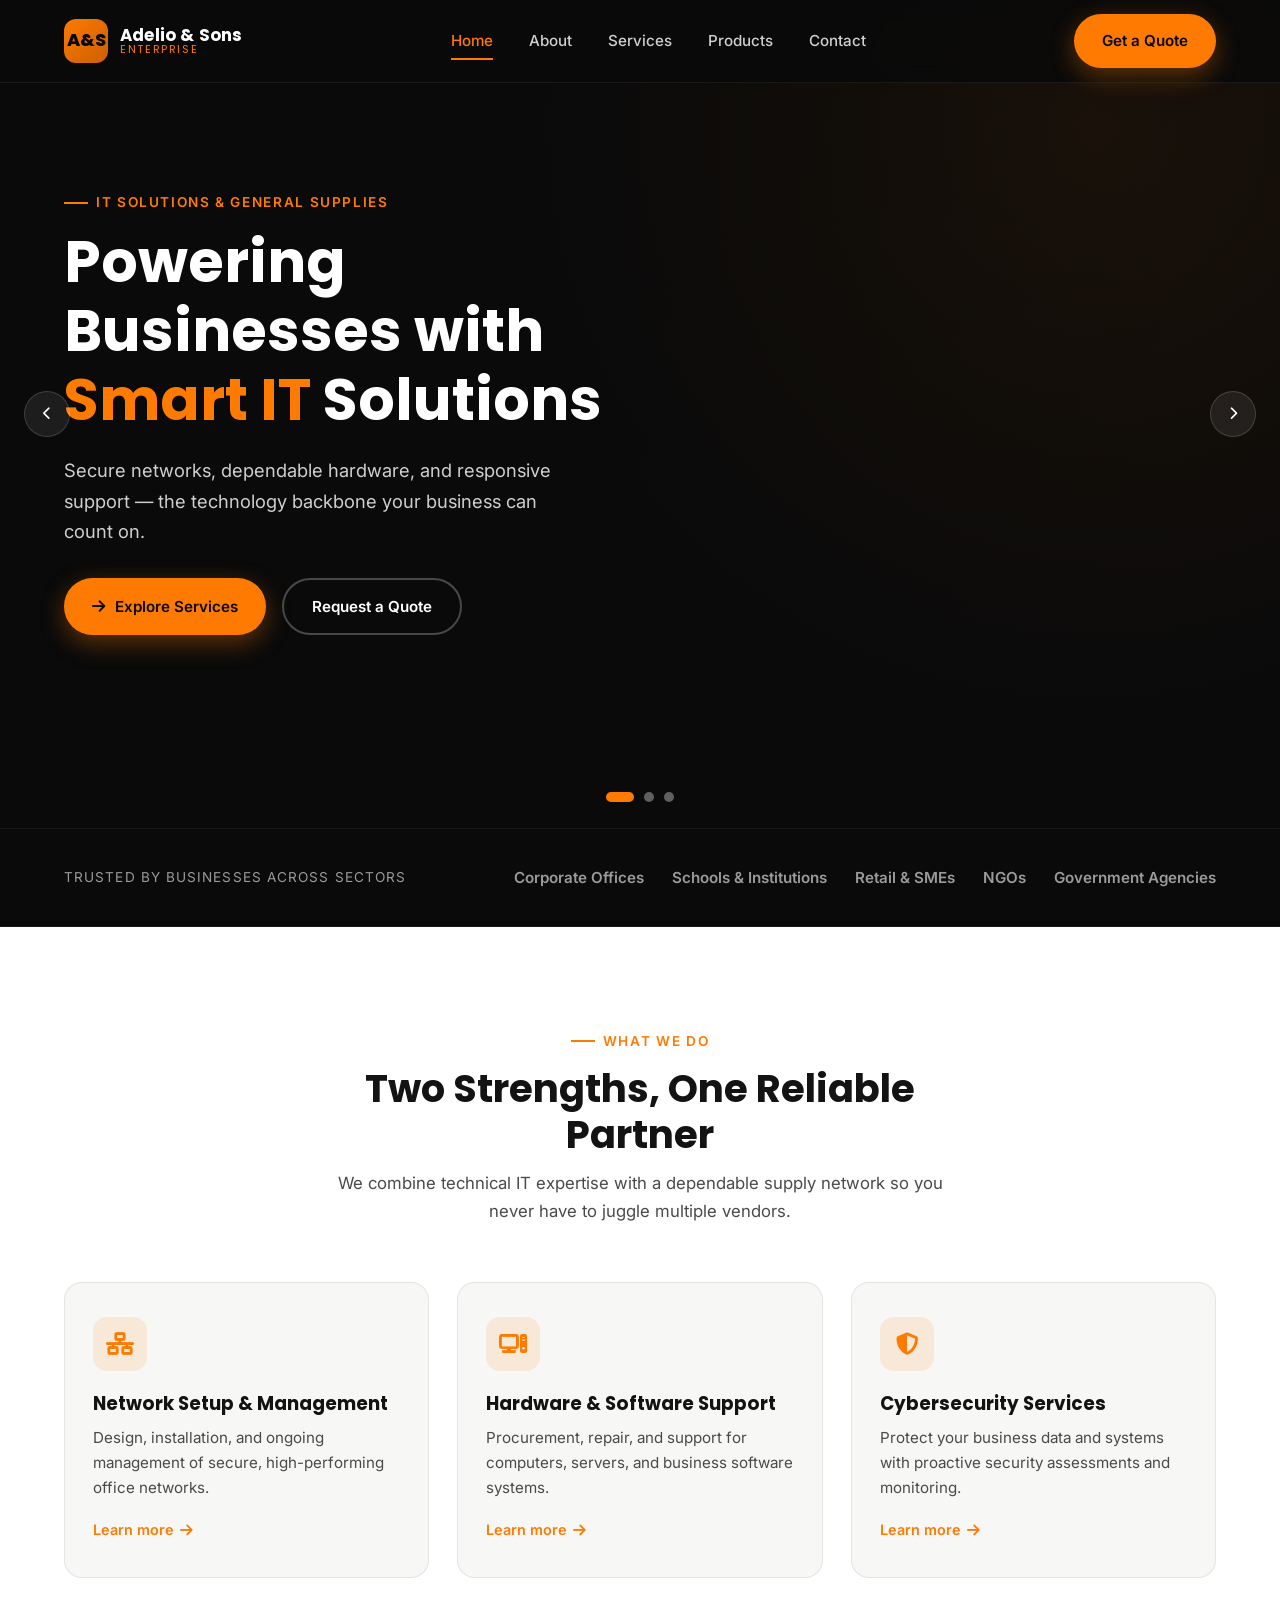
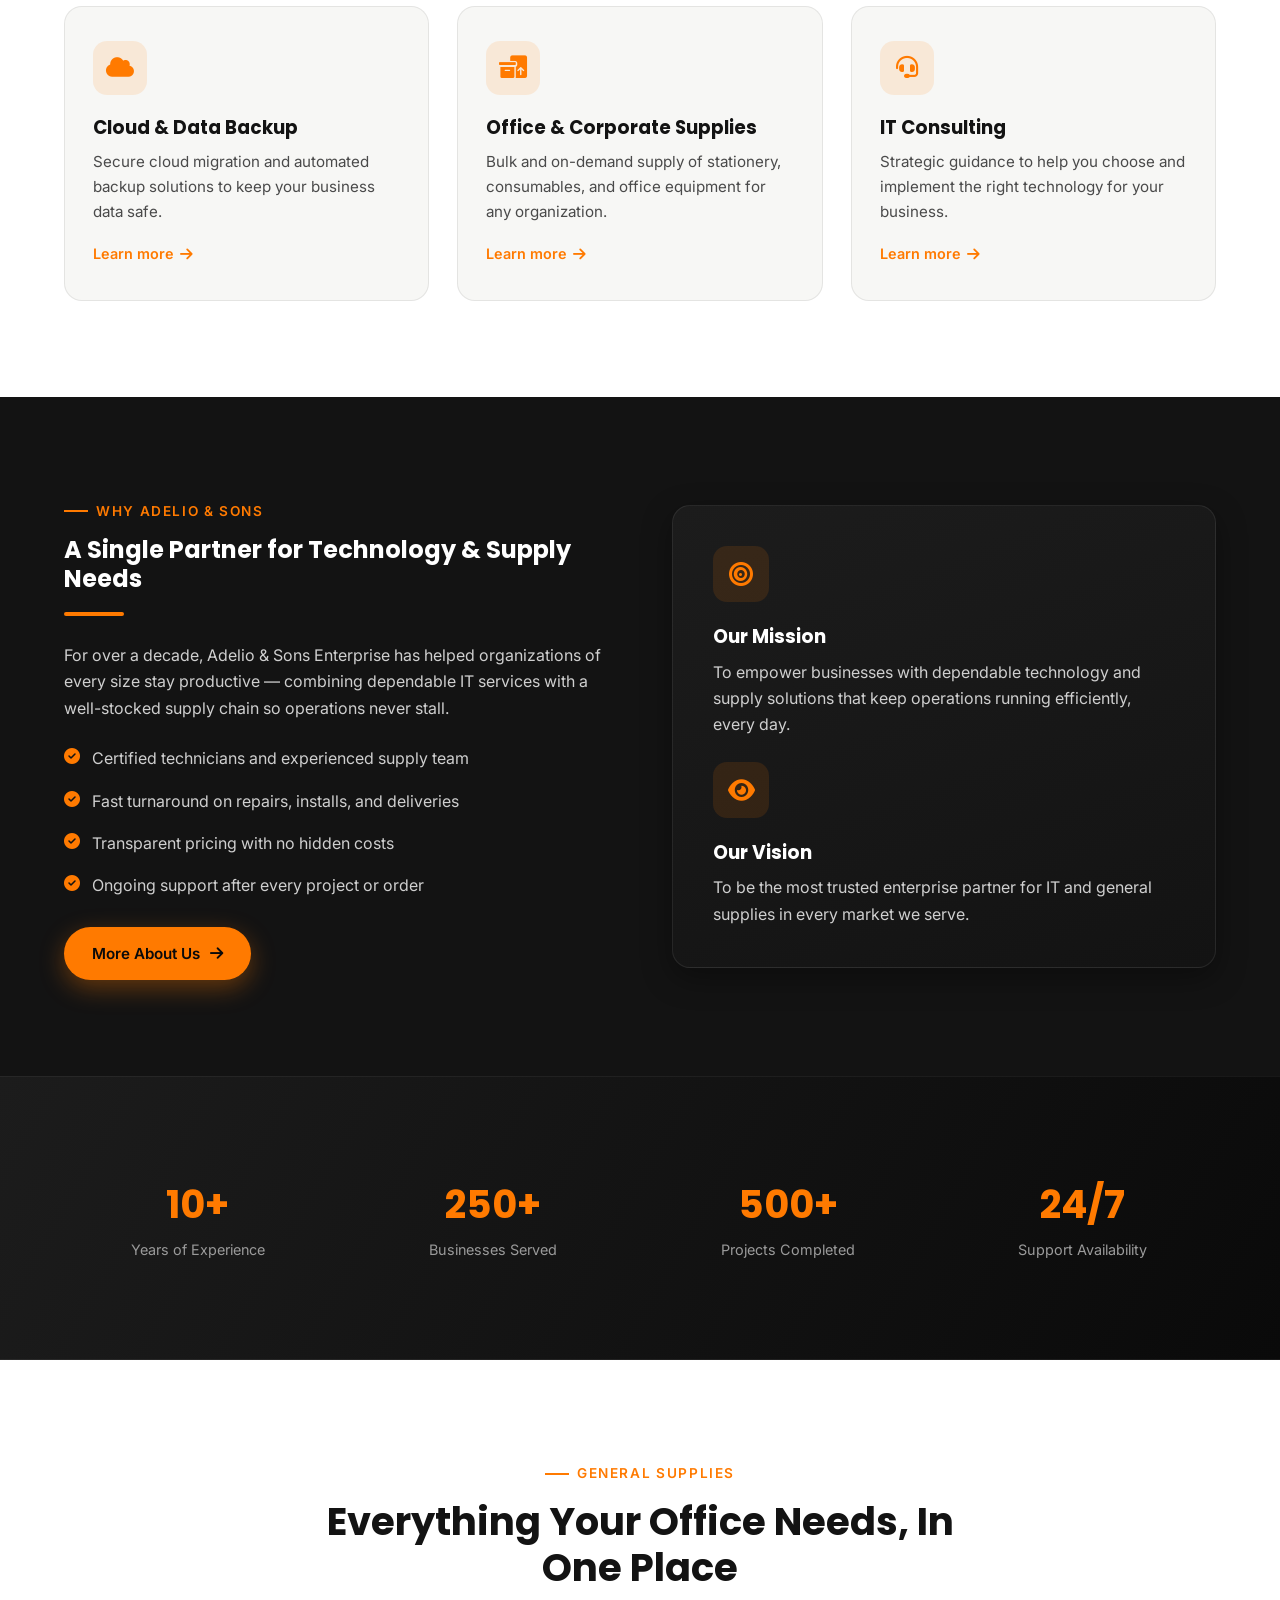
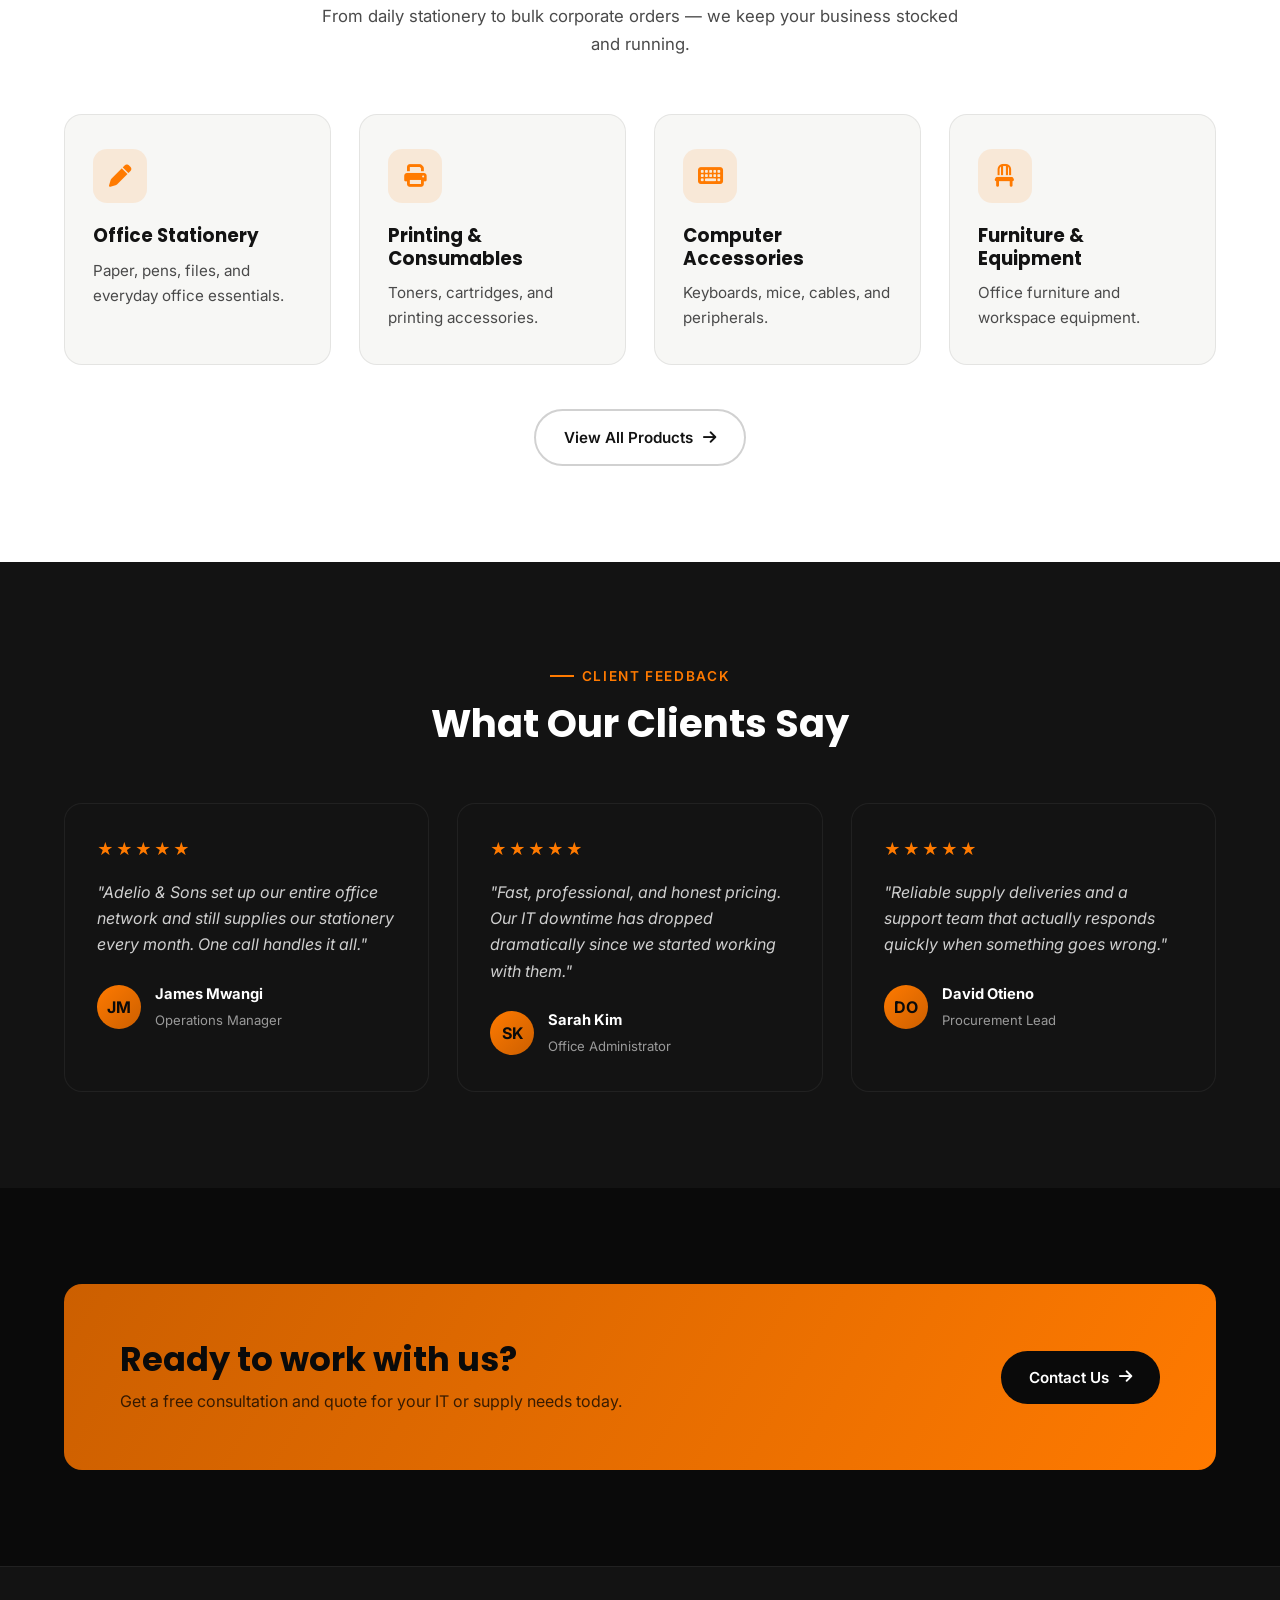
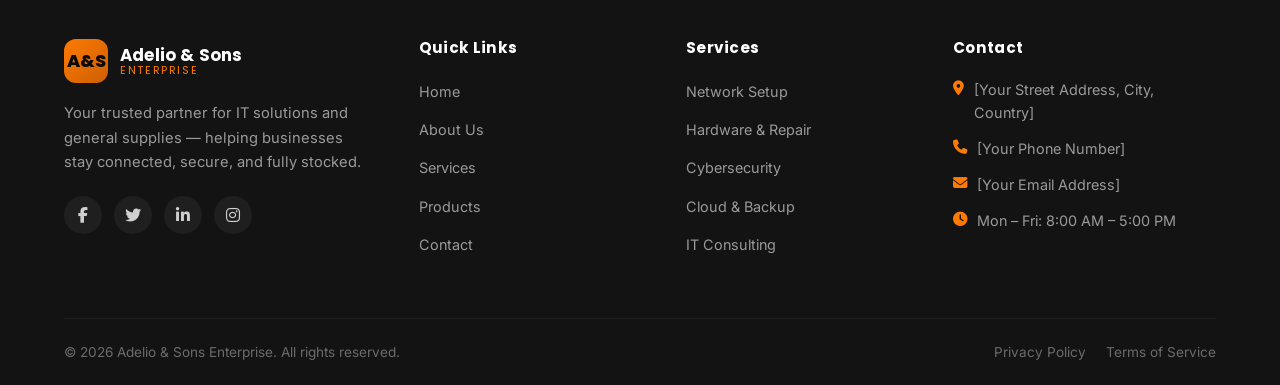
==== index.html @ 8f292f87 "Add Adelio & Sons Enterprise marketing site Static HTML/CSS/JS site with an orange/black theme cover" ====
<!DOCTYPE html>
<html lang="en">
<head>
  <meta charset="UTF-8">
  <meta name="viewport" content="width=device-width, initial-scale=1.0">
  <title>Adelio & Sons Enterprise | IT Solutions & General Supplies</title>
  <meta name="description" content="Adelio & Sons Enterprise delivers reliable IT solutions and general supplies for businesses — networking, hardware, software support, and office/corporate supply.">

  <link rel="preconnect" href="https://fonts.googleapis.com">
  <link href="https://fonts.googleapis.com/css2?family=Inter:wght@400;500;600;700&family=Poppins:wght@600;700;800&display=swap" rel="stylesheet">
  <link rel="stylesheet" href="https://cdnjs.cloudflare.com/ajax/libs/font-awesome/6.5.1/css/all.min.css">
  <link rel="stylesheet" href="css/style.css">
</head>
<body>

  <!-- ===== Header ===== -->
  <header class="site-header">
    <div class="container">
      <a href="index.html" class="logo">
        <div class="logo-mark">A&S</div>
        <div class="logo-text">
          <span class="name">Adelio & Sons</span>
          <span class="sub">Enterprise</span>
        </div>
      </a>

      <nav class="nav-links">
        <a href="index.html">Home</a>
        <a href="about.html">About</a>
        <a href="services.html">Services</a>
        <a href="products.html">Products</a>
        <a href="contact.html">Contact</a>
      </nav>

      <div class="header-actions">
        <a href="contact.html" class="btn btn-primary">Get a Quote</a>
        <button class="nav-toggle" aria-label="Toggle navigation">
          <span></span><span></span><span></span>
        </button>
      </div>
    </div>
  </header>

  <!-- ===== Hero image slider ===== -->
  <section class="hero-slider size-lg" data-interval="6500">

    <div class="slide active" style="background-image:url('https://images.unsplash.com/photo-1558494949-ef010cbdcc31?q=80&w=1920&auto=format&fit=crop')">
      <div class="slide-overlay"></div>
      <div class="slide-content">
        <div class="container">
          <div class="slide-inner">
            <div class="eyebrow">IT Solutions &amp; General Supplies</div>
            <h1>Powering Businesses with <span>Smart IT</span> Solutions</h1>
            <p class="lead">Secure networks, dependable hardware, and responsive support — the technology backbone your business can count on.</p>
            <div class="hero-actions">
              <a href="services.html" class="btn btn-primary"><i class="fa-solid fa-arrow-right"></i> Explore Services</a>
              <a href="contact.html" class="btn btn-outline">Request a Quote</a>
            </div>
          </div>
        </div>
      </div>
    </div>

    <div class="slide" style="background-image:url('https://images.unsplash.com/photo-1553413077-190dd305871c?q=80&w=1920&auto=format&fit=crop')">
      <div class="slide-overlay"></div>
      <div class="slide-content">
        <div class="container">
          <div class="slide-inner">
            <div class="eyebrow">IT Solutions &amp; General Supplies</div>
            <h1>Reliable <span>General Supplies</span>, Delivered On Time</h1>
            <p class="lead">From daily office stationery to bulk corporate orders — we keep your business fully stocked, every time.</p>
            <div class="hero-actions">
              <a href="products.html" class="btn btn-primary"><i class="fa-solid fa-arrow-right"></i> View Products</a>
              <a href="contact.html" class="btn btn-outline">Request a Quote</a>
            </div>
          </div>
        </div>
      </div>
    </div>

    <div class="slide" style="background-image:url('https://images.unsplash.com/photo-1504384308090-c894fdcc538d?q=80&w=1920&auto=format&fit=crop')">
      <div class="slide-overlay"></div>
      <div class="slide-content">
        <div class="container">
          <div class="slide-inner">
            <div class="eyebrow">IT Solutions &amp; General Supplies</div>
            <h1>One <span>Trusted Partner</span> for Every Business Need</h1>
            <p class="lead">250+ businesses rely on Adelio & Sons Enterprise for technology and supplies that keep operations running smoothly.</p>
            <div class="hero-actions">
              <a href="about.html" class="btn btn-primary"><i class="fa-solid fa-arrow-right"></i> About Us</a>
              <a href="contact.html" class="btn btn-outline">Get in Touch</a>
            </div>
          </div>
        </div>
      </div>
    </div>

    <button class="slider-arrow prev" aria-label="Previous slide"><i class="fa-solid fa-chevron-left"></i></button>
    <button class="slider-arrow next" aria-label="Next slide"><i class="fa-solid fa-chevron-right"></i></button>
    <div class="slider-controls"><div class="slider-dots"></div></div>
  </section>

  <!-- ===== Trust strip ===== -->
  <section class="trust-strip">
    <div class="container">
      <p>Trusted by businesses across sectors</p>
      <div class="trust-tags">
        <span>Corporate Offices</span>
        <span>Schools & Institutions</span>
        <span>Retail & SMEs</span>
        <span>NGOs</span>
        <span>Government Agencies</span>
      </div>
    </div>
  </section>

  <!-- ===== Services overview ===== -->
  <section class="section-white">
    <div class="container">
      <div class="section-head center reveal">
        <div class="eyebrow" style="justify-content:center">What We Do</div>
        <h2>Two Strengths, One Reliable Partner</h2>
        <p>We combine technical IT expertise with a dependable supply network so you never have to juggle multiple vendors.</p>
      </div>

      <div class="grid grid-3">
        <div class="card reveal">
          <div class="icon-box"><i class="fa-solid fa-network-wired"></i></div>
          <h3>Network Setup &amp; Management</h3>
          <p>Design, installation, and ongoing management of secure, high-performing office networks.</p>
          <a href="services.html" class="card-link">Learn more <i class="fa-solid fa-arrow-right"></i></a>
        </div>
        <div class="card reveal">
          <div class="icon-box"><i class="fa-solid fa-computer"></i></div>
          <h3>Hardware &amp; Software Support</h3>
          <p>Procurement, repair, and support for computers, servers, and business software systems.</p>
          <a href="services.html" class="card-link">Learn more <i class="fa-solid fa-arrow-right"></i></a>
        </div>
        <div class="card reveal">
          <div class="icon-box"><i class="fa-solid fa-shield-halved"></i></div>
          <h3>Cybersecurity Services</h3>
          <p>Protect your business data and systems with proactive security assessments and monitoring.</p>
          <a href="services.html" class="card-link">Learn more <i class="fa-solid fa-arrow-right"></i></a>
        </div>
        <div class="card reveal">
          <div class="icon-box"><i class="fa-solid fa-cloud"></i></div>
          <h3>Cloud &amp; Data Backup</h3>
          <p>Secure cloud migration and automated backup solutions to keep your business data safe.</p>
          <a href="services.html" class="card-link">Learn more <i class="fa-solid fa-arrow-right"></i></a>
        </div>
        <div class="card reveal">
          <div class="icon-box"><i class="fa-solid fa-boxes-packing"></i></div>
          <h3>Office &amp; Corporate Supplies</h3>
          <p>Bulk and on-demand supply of stationery, consumables, and office equipment for any organization.</p>
          <a href="products.html" class="card-link">Learn more <i class="fa-solid fa-arrow-right"></i></a>
        </div>
        <div class="card reveal">
          <div class="icon-box"><i class="fa-solid fa-headset"></i></div>
          <h3>IT Consulting</h3>
          <p>Strategic guidance to help you choose and implement the right technology for your business.</p>
          <a href="services.html" class="card-link">Learn more <i class="fa-solid fa-arrow-right"></i></a>
        </div>
      </div>
    </div>
  </section>

  <!-- ===== About preview ===== -->
  <section class="section-alt">
    <div class="container">
      <div class="split">
        <div class="reveal">
          <div class="eyebrow">Why Adelio &amp; Sons</div>
          <h2>A Single Partner for Technology &amp; Supply Needs</h2>
          <div class="divider-orange"></div>
          <p style="color:var(--gray-100); margin-bottom:24px;">For over a decade, Adelio & Sons Enterprise has helped organizations of every size stay productive — combining dependable IT services with a well-stocked supply chain so operations never stall.</p>
          <ul class="check-list">
            <li><i class="fa-solid fa-circle-check"></i> Certified technicians and experienced supply team</li>
            <li><i class="fa-solid fa-circle-check"></i> Fast turnaround on repairs, installs, and deliveries</li>
            <li><i class="fa-solid fa-circle-check"></i> Transparent pricing with no hidden costs</li>
            <li><i class="fa-solid fa-circle-check"></i> Ongoing support after every project or order</li>
          </ul>
          <a href="about.html" class="btn btn-primary" style="margin-top:12px;">More About Us <i class="fa-solid fa-arrow-right"></i></a>
        </div>

        <div class="panel reveal">
          <div class="visual-icon"><i class="fa-solid fa-bullseye"></i></div>
          <h3 style="margin-bottom:10px;">Our Mission</h3>
          <p style="color:var(--gray-100); margin-bottom:24px;">To empower businesses with dependable technology and supply solutions that keep operations running efficiently, every day.</p>
          <div class="visual-icon"><i class="fa-solid fa-eye"></i></div>
          <h3 style="margin-bottom:10px;">Our Vision</h3>
          <p style="color:var(--gray-100);">To be the most trusted enterprise partner for IT and general supplies in every market we serve.</p>
        </div>
      </div>
    </div>
  </section>

  <!-- ===== Stats band ===== -->
  <section class="stats-band">
    <div class="container">
      <div class="grid grid-4">
        <div class="reveal"><strong>10+</strong><span>Years of Experience</span></div>
        <div class="reveal"><strong>250+</strong><span>Businesses Served</span></div>
        <div class="reveal"><strong>500+</strong><span>Projects Completed</span></div>
        <div class="reveal"><strong>24/7</strong><span>Support Availability</span></div>
      </div>
    </div>
  </section>

  <!-- ===== Products preview ===== -->
  <section class="section-white">
    <div class="container">
      <div class="section-head center reveal">
        <div class="eyebrow" style="justify-content:center">General Supplies</div>
        <h2>Everything Your Office Needs, In One Place</h2>
        <p>From daily stationery to bulk corporate orders — we keep your business stocked and running.</p>
      </div>

      <div class="grid grid-4">
        <div class="card reveal">
          <div class="icon-box"><i class="fa-solid fa-pen"></i></div>
          <h3>Office Stationery</h3>
          <p>Paper, pens, files, and everyday office essentials.</p>
        </div>
        <div class="card reveal">
          <div class="icon-box"><i class="fa-solid fa-print"></i></div>
          <h3>Printing &amp; Consumables</h3>
          <p>Toners, cartridges, and printing accessories.</p>
        </div>
        <div class="card reveal">
          <div class="icon-box"><i class="fa-solid fa-keyboard"></i></div>
          <h3>Computer Accessories</h3>
          <p>Keyboards, mice, cables, and peripherals.</p>
        </div>
        <div class="card reveal">
          <div class="icon-box"><i class="fa-solid fa-chair"></i></div>
          <h3>Furniture &amp; Equipment</h3>
          <p>Office furniture and workspace equipment.</p>
        </div>
      </div>

      <div style="text-align:center; margin-top:44px;">
        <a href="products.html" class="btn btn-outline">View All Products <i class="fa-solid fa-arrow-right"></i></a>
      </div>
    </div>
  </section>

  <!-- ===== Testimonials ===== -->
  <section class="section-alt">
    <div class="container">
      <div class="section-head center reveal">
        <div class="eyebrow" style="justify-content:center">Client Feedback</div>
        <h2>What Our Clients Say</h2>
      </div>

      <div class="grid grid-3">
        <div class="testimonial-card reveal">
          <div class="stars">★★★★★</div>
          <p class="quote">"Adelio & Sons set up our entire office network and still supplies our stationery every month. One call handles it all."</p>
          <div class="testimonial-author">
            <div class="avatar">JM</div>
            <div><strong>James Mwangi</strong><span>Operations Manager</span></div>
          </div>
        </div>
        <div class="testimonial-card reveal">
          <div class="stars">★★★★★</div>
          <p class="quote">"Fast, professional, and honest pricing. Our IT downtime has dropped dramatically since we started working with them."</p>
          <div class="testimonial-author">
            <div class="avatar">SK</div>
            <div><strong>Sarah Kim</strong><span>Office Administrator</span></div>
          </div>
        </div>
        <div class="testimonial-card reveal">
          <div class="stars">★★★★★</div>
          <p class="quote">"Reliable supply deliveries and a support team that actually responds quickly when something goes wrong."</p>
          <div class="testimonial-author">
            <div class="avatar">DO</div>
            <div><strong>David Otieno</strong><span>Procurement Lead</span></div>
          </div>
        </div>
      </div>
    </div>
  </section>

  <!-- ===== CTA ===== -->
  <section>
    <div class="container">
      <div class="cta-band reveal">
        <div>
          <h2>Ready to work with us?</h2>
          <p>Get a free consultation and quote for your IT or supply needs today.</p>
        </div>
        <a href="contact.html" class="btn btn-primary">Contact Us <i class="fa-solid fa-arrow-right"></i></a>
      </div>
    </div>
  </section>

  <!-- ===== Footer ===== -->
  <footer class="site-footer">
    <div class="container">
      <div class="footer-grid">
        <div class="footer-about">
          <a href="index.html" class="logo">
            <div class="logo-mark">A&S</div>
            <div class="logo-text">
              <span class="name">Adelio & Sons</span>
              <span class="sub">Enterprise</span>
            </div>
          </a>
          <p>Your trusted partner for IT solutions and general supplies — helping businesses stay connected, secure, and fully stocked.</p>
          <div class="social-row">
            <a href="#"><i class="fa-brands fa-facebook-f"></i></a>
            <a href="#"><i class="fa-brands fa-twitter"></i></a>
            <a href="#"><i class="fa-brands fa-linkedin-in"></i></a>
            <a href="#"><i class="fa-brands fa-instagram"></i></a>
          </div>
        </div>

        <div class="footer-col">
          <h4>Quick Links</h4>
          <ul>
            <li><a href="index.html">Home</a></li>
            <li><a href="about.html">About Us</a></li>
            <li><a href="services.html">Services</a></li>
            <li><a href="products.html">Products</a></li>
            <li><a href="contact.html">Contact</a></li>
          </ul>
        </div>

        <div class="footer-col">
          <h4>Services</h4>
          <ul>
            <li><a href="services.html">Network Setup</a></li>
            <li><a href="services.html">Hardware &amp; Repair</a></li>
            <li><a href="services.html">Cybersecurity</a></li>
            <li><a href="services.html">Cloud &amp; Backup</a></li>
            <li><a href="services.html">IT Consulting</a></li>
          </ul>
        </div>

        <div class="footer-col">
          <h4>Contact</h4>
          <ul class="footer-contact">
            <li><i class="fa-solid fa-location-dot"></i> [Your Street Address, City, Country]</li>
            <li><i class="fa-solid fa-phone"></i> [Your Phone Number]</li>
            <li><i class="fa-solid fa-envelope"></i> [Your Email Address]</li>
            <li><i class="fa-solid fa-clock"></i> Mon – Fri: 8:00 AM – 5:00 PM</li>
          </ul>
        </div>
      </div>

      <div class="footer-bottom">
        <span>&copy; 2026 Adelio & Sons Enterprise. All rights reserved.</span>
        <div class="footer-bottom-links">
          <a href="#">Privacy Policy</a>
          <a href="#">Terms of Service</a>
        </div>
      </div>
    </div>
  </footer>

  <button class="back-to-top" aria-label="Back to top"><i class="fa-solid fa-arrow-up"></i></button>

  <script src="js/script.js"></script>
</body>
</html>
---- css/style.css ----
/* ==========================================================================
   Adelio & Sons Enterprise — Design System
   Theme: Orange / Black
   ========================================================================== */

:root {
  --black: #0a0a0a;
  --black-soft: #131313;
  --black-elevated: #1c1c1c;
  --charcoal: #2a2a2a;
  --orange: #ff7a00;
  --orange-bright: #ff9433;
  --orange-dim: #cc5f00;
  --white: #ffffff;
  --off-white: #f4f4f2;
  --gray-100: #cfcfcf;
  --gray-300: #9a9a9a;
  --gray-500: #6b6b6b;

  --font-heading: 'Poppins', 'Segoe UI', sans-serif;
  --font-body: 'Inter', 'Segoe UI', sans-serif;

  --container: 1200px;
  --radius: 10px;
  --radius-lg: 18px;
  --transition: 0.3s ease;

  --shadow-card: 0 10px 30px rgba(0, 0, 0, 0.35);
  --shadow-orange: 0 8px 24px rgba(255, 122, 0, 0.35);
}

/* ---------- Reset ---------- */
* { margin: 0; padding: 0; box-sizing: border-box; }

html { scroll-behavior: smooth; }

body {
  font-family: var(--font-body);
  background: var(--black);
  color: var(--off-white);
  line-height: 1.65;
  overflow-x: hidden;
}

img { max-width: 100%; display: block; }

a { color: inherit; text-decoration: none; }

ul { list-style: none; }

button { font-family: inherit; cursor: pointer; border: none; background: none; }

h1, h2, h3, h4 {
  font-family: var(--font-heading);
  font-weight: 700;
  color: var(--white);
  line-height: 1.2;
}

.container {
  width: 100%;
  max-width: var(--container);
  margin: 0 auto;
  padding: 0 24px;
}

section { padding: 96px 0; }

@media (max-width: 768px) {
  section { padding: 64px 0; }
}

/* ---------- Utility ---------- */
.text-orange { color: var(--orange); }

.eyebrow {
  display: inline-flex;
  align-items: center;
  gap: 8px;
  color: var(--orange);
  font-weight: 600;
  font-size: 0.85rem;
  letter-spacing: 0.12em;
  text-transform: uppercase;
  margin-bottom: 14px;
}

.eyebrow::before {
  content: '';
  width: 24px;
  height: 2px;
  background: var(--orange);
  display: inline-block;
}

.section-head {
  max-width: 640px;
  margin-bottom: 56px;
}

.section-head.center {
  margin-left: auto;
  margin-right: auto;
  text-align: center;
}

.section-head h2 {
  font-size: clamp(1.8rem, 3vw, 2.6rem);
  margin-bottom: 12px;
}

.section-head p {
  color: var(--gray-100);
  font-size: 1.05rem;
}

.btn {
  display: inline-flex;
  align-items: center;
  gap: 10px;
  padding: 14px 28px;
  border-radius: 999px;
  font-weight: 600;
  font-size: 0.95rem;
  transition: var(--transition);
  white-space: nowrap;
}

.btn-primary {
  background: var(--orange);
  color: var(--black);
  box-shadow: var(--shadow-orange);
}

.btn-primary:hover {
  background: var(--orange-bright);
  transform: translateY(-2px);
}

.btn-outline {
  border: 2px solid rgba(255, 255, 255, 0.25);
  color: var(--white);
}

.btn-outline:hover {
  border-color: var(--orange);
  color: var(--orange);
  transform: translateY(-2px);
}

.btn-block { width: 100%; justify-content: center; }

/* ---------- Header ---------- */
.site-header {
  position: fixed;
  top: 0;
  left: 0;
  right: 0;
  z-index: 1000;
  background: rgba(10, 10, 10, 0.85);
  backdrop-filter: blur(10px);
  border-bottom: 1px solid rgba(255, 255, 255, 0.06);
  transition: var(--transition);
}

.site-header .container {
  display: flex;
  align-items: center;
  justify-content: space-between;
  height: 82px;
}

.logo {
  display: flex;
  align-items: center;
  gap: 12px;
  font-family: var(--font-heading);
}

.logo-mark {
  width: 44px;
  height: 44px;
  border-radius: 12px;
  background: linear-gradient(135deg, var(--orange), var(--orange-dim));
  display: flex;
  align-items: center;
  justify-content: center;
  font-weight: 800;
  font-size: 1.1rem;
  color: var(--black);
  flex-shrink: 0;
}

.logo-text { display: flex; flex-direction: column; line-height: 1.1; }
.logo-text .name { font-weight: 700; font-size: 1.05rem; color: var(--white); letter-spacing: 0.01em; }
.logo-text .sub { font-size: 0.68rem; color: var(--orange); letter-spacing: 0.15em; text-transform: uppercase; }

.nav-links {
  display: flex;
  align-items: center;
  gap: 36px;
}

.nav-links a {
  font-size: 0.95rem;
  font-weight: 500;
  color: var(--gray-100);
  position: relative;
  padding: 6px 0;
  transition: var(--transition);
}

.nav-links a:hover { color: var(--white); }

.nav-links a::after {
  content: '';
  position: absolute;
  left: 0;
  bottom: 0;
  width: 0;
  height: 2px;
  background: var(--orange);
  transition: var(--transition);
}

.nav-links a:hover::after,
.nav-links a.active::after { width: 100%; }

.nav-links a.active { color: var(--orange); }

.header-actions { display: flex; align-items: center; gap: 20px; }

.nav-toggle {
  display: none;
  flex-direction: column;
  gap: 5px;
  width: 30px;
  z-index: 1100;
}

.nav-toggle span {
  height: 2px;
  background: var(--white);
  border-radius: 2px;
  transition: var(--transition);
}

.nav-toggle.open span:nth-child(1) { transform: translateY(7px) rotate(45deg); }
.nav-toggle.open span:nth-child(2) { opacity: 0; }
.nav-toggle.open span:nth-child(3) { transform: translateY(-7px) rotate(-45deg); }

@media (max-width: 900px) {
  .nav-links {
    position: fixed;
    top: 82px;
    left: 0;
    right: 0;
    background: var(--black-soft);
    flex-direction: column;
    gap: 0;
    padding: 12px 24px 28px;
    transform: translateY(-8px);
    opacity: 0;
    pointer-events: none;
    transition: var(--transition);
    border-bottom: 1px solid rgba(255,255,255,0.06);
  }

  .nav-links.open {
    transform: translateY(0);
    opacity: 1;
    pointer-events: auto;
  }

  .nav-links a { width: 100%; padding: 14px 0; border-bottom: 1px solid rgba(255,255,255,0.06); }
  .header-actions .btn-primary { display: none; }
  .nav-toggle { display: flex; }
}

/* ---------- Hero image slider ---------- */
.hero-slider {
  position: relative;
  overflow: hidden;
  background: var(--black);
}

.hero-slider.size-lg { height: 92vh; min-height: 680px; }
.hero-slider.size-md { height: 60vh; min-height: 440px; }

.slide {
  position: absolute;
  inset: 0;
  background-size: cover;
  background-position: center;
  opacity: 0;
  z-index: 1;
  pointer-events: none;
  transition: opacity 1.2s ease;
}

.slide.active { opacity: 1; z-index: 2; pointer-events: auto; }

.slide-overlay {
  position: absolute;
  inset: 0;
  z-index: 1;
  background:
    linear-gradient(115deg, rgba(10,10,10,0.92) 0%, rgba(10,10,10,0.72) 45%, rgba(10,10,10,0.5) 100%),
    radial-gradient(circle at 85% 15%, rgba(255,122,0,0.16), transparent 45%);
}

.slide-content {
  position: relative;
  z-index: 2;
  height: 100%;
  display: flex;
  align-items: center;
}

.slide-content .container { width: 100%; }
.slide-inner { max-width: 620px; }

.slide-content h1 { font-size: clamp(2.4rem, 5vw, 3.6rem); margin-bottom: 20px; }
.slide-content h1 span { color: var(--orange); }
.slide-content p.lead { font-size: 1.15rem; color: var(--gray-100); max-width: 520px; margin-bottom: 32px; }

.size-md .slide-content { justify-content: center; text-align: center; }
.size-md .slide-inner { max-width: 640px; margin: 0 auto; }
.size-md .slide-content h1 { font-size: clamp(2rem, 4vw, 2.8rem); margin-bottom: 12px; }
.size-md .slide-content p.lead { font-size: 1.05rem; max-width: 560px; margin: 0 auto; }
.size-md .hero-actions { justify-content: center; }
.size-md .eyebrow { justify-content: center; }

.hero-actions { display: flex; gap: 16px; flex-wrap: wrap; margin-bottom: 8px; }

.slider-controls {
  position: absolute;
  left: 0;
  right: 0;
  bottom: 26px;
  z-index: 5;
  display: flex;
  align-items: center;
  justify-content: center;
  gap: 10px;
}

.slider-dots { display: flex; gap: 10px; }

.slider-dots button {
  width: 10px;
  height: 10px;
  border-radius: 50%;
  background: rgba(255,255,255,0.35);
  transition: var(--transition);
}

.slider-dots button.active { background: var(--orange); width: 28px; border-radius: 6px; }

.slider-arrow {
  position: absolute;
  top: 50%;
  transform: translateY(-50%);
  width: 46px;
  height: 46px;
  border-radius: 50%;
  background: rgba(255,255,255,0.08);
  border: 1px solid rgba(255,255,255,0.15);
  color: var(--white);
  display: flex;
  align-items: center;
  justify-content: center;
  z-index: 5;
  transition: var(--transition);
}

.slider-arrow:hover { background: var(--orange); color: var(--black); border-color: var(--orange); }
.slider-arrow.prev { left: 24px; }
.slider-arrow.next { right: 24px; }

.mini-card {
  display: flex;
  align-items: center;
  gap: 14px;
  padding: 16px;
  border-radius: var(--radius);
  background: rgba(255,255,255,0.03);
  border: 1px solid rgba(255,255,255,0.06);
  margin-bottom: 12px;
}

.mini-card i { color: var(--orange); font-size: 1.2rem; }
.mini-card span { font-size: 0.92rem; color: var(--gray-100); }

.visual-icon {
  width: 56px;
  height: 56px;
  border-radius: 14px;
  background: rgba(255, 122, 0, 0.12);
  color: var(--orange);
  display: flex;
  align-items: center;
  justify-content: center;
  font-size: 1.5rem;
  margin-bottom: 24px;
}

@media (max-width: 900px) {
  .hero-slider.size-lg { height: 82vh; min-height: 580px; }
  .hero-slider.size-md { height: 52vh; min-height: 400px; }
  .slider-arrow { display: none; }
}

/* ---------- Logos / Trust strip ---------- */
.trust-strip {
  padding: 36px 0;
  border-top: 1px solid rgba(255,255,255,0.06);
  border-bottom: 1px solid rgba(255,255,255,0.06);
}

.trust-strip .container {
  display: flex;
  align-items: center;
  justify-content: space-between;
  gap: 24px;
  flex-wrap: wrap;
}

.trust-strip p { color: var(--gray-300); font-size: 0.85rem; letter-spacing: 0.08em; text-transform: uppercase; }

.trust-tags { display: flex; gap: 28px; flex-wrap: wrap; }
.trust-tags span { color: var(--gray-300); font-weight: 600; font-size: 0.95rem; }

/* ---------- Cards Grid ---------- */
.grid {
  display: grid;
  gap: 28px;
}

.grid-3 { grid-template-columns: repeat(3, 1fr); }
.grid-2 { grid-template-columns: repeat(2, 1fr); }
.grid-4 { grid-template-columns: repeat(4, 1fr); }

@media (max-width: 1024px) {
  .grid-4 { grid-template-columns: repeat(2, 1fr); }
  .grid-3 { grid-template-columns: repeat(2, 1fr); }
}

@media (max-width: 640px) {
  .grid-2, .grid-3, .grid-4 { grid-template-columns: 1fr; }
}

.card {
  background: var(--black-soft);
  border: 1px solid rgba(255,255,255,0.06);
  border-radius: var(--radius-lg);
  padding: 34px 28px;
  transition: var(--transition);
  position: relative;
}

.card:hover {
  transform: translateY(-6px);
  border-color: rgba(255, 122, 0, 0.4);
  box-shadow: var(--shadow-card);
}

.card .icon-box {
  width: 54px;
  height: 54px;
  border-radius: 14px;
  background: rgba(255, 122, 0, 0.12);
  color: var(--orange);
  display: flex;
  align-items: center;
  justify-content: center;
  font-size: 1.4rem;
  margin-bottom: 22px;
  transition: var(--transition);
}

.card:hover .icon-box { background: var(--orange); color: var(--black); }

.card h3 { font-size: 1.15rem; margin-bottom: 10px; }
.card p { color: var(--gray-100); font-size: 0.95rem; }

.card .card-link {
  display: inline-flex;
  align-items: center;
  gap: 6px;
  margin-top: 18px;
  color: var(--orange);
  font-weight: 600;
  font-size: 0.9rem;
}

/* ---------- Alt sections ---------- */
.section-alt { background: var(--black-soft); }

.split {
  display: grid;
  grid-template-columns: 1fr 1fr;
  gap: 64px;
  align-items: center;
}

@media (max-width: 900px) {
  .split { grid-template-columns: 1fr; gap: 40px; }
}

.panel {
  border-radius: var(--radius-lg);
  background: linear-gradient(160deg, var(--black-elevated), var(--black-soft));
  border: 1px solid rgba(255,255,255,0.08);
  padding: 40px;
  box-shadow: var(--shadow-card);
}

.check-list li {
  display: flex;
  align-items: flex-start;
  gap: 12px;
  margin-bottom: 16px;
  color: var(--gray-100);
}

.check-list i {
  color: var(--orange);
  margin-top: 3px;
}

/* ---------- Stats band ---------- */
.stats-band {
  background: linear-gradient(120deg, var(--black-elevated), var(--black));
  border-top: 1px solid rgba(255,255,255,0.06);
  border-bottom: 1px solid rgba(255,255,255,0.06);
}

.stats-band .grid-4 { text-align: center; }
.stats-band strong { display: block; font-family: var(--font-heading); font-size: 2.4rem; color: var(--orange); }
.stats-band span { color: var(--gray-300); font-size: 0.9rem; }

/* ---------- Timeline / values ---------- */
.value-card { text-align: center; }
.value-card .icon-box { margin: 0 auto 20px; }

/* ---------- CTA band ---------- */
.cta-band {
  background: linear-gradient(120deg, var(--orange-dim), var(--orange));
  border-radius: var(--radius-lg);
  padding: 56px;
  display: flex;
  align-items: center;
  justify-content: space-between;
  gap: 32px;
  flex-wrap: wrap;
}

.cta-band h2 { color: var(--black); font-size: clamp(1.5rem, 3vw, 2.1rem); }
.cta-band p { color: rgba(0,0,0,0.75); margin-top: 8px; }
.cta-band .btn-primary { background: var(--black); color: var(--white); box-shadow: none; }
.cta-band .btn-primary:hover { background: var(--black-elevated); }

/* ---------- Testimonials ---------- */
.testimonial-card {
  background: var(--black-soft);
  border: 1px solid rgba(255,255,255,0.06);
  border-radius: var(--radius-lg);
  padding: 32px;
}

.testimonial-card .stars { color: var(--orange); margin-bottom: 16px; letter-spacing: 2px; }
.testimonial-card p.quote { color: var(--gray-100); margin-bottom: 24px; font-style: italic; }
.testimonial-author { display: flex; align-items: center; gap: 14px; }
.testimonial-author .avatar {
  width: 44px; height: 44px; border-radius: 50%;
  background: linear-gradient(135deg, var(--orange), var(--orange-dim));
  display: flex; align-items: center; justify-content: center;
  font-weight: 700; color: var(--black);
}
.testimonial-author strong { font-size: 0.92rem; color: var(--white); display: block; }
.testimonial-author span { font-size: 0.82rem; color: var(--gray-300); }

/* ---------- Page header (non-home) ---------- */
.breadcrumb { color: var(--gray-300); font-size: 0.9rem; margin-bottom: 14px; }
.breadcrumb .text-orange { font-weight: 600; }

/* ---------- Forms ---------- */
.form-group { margin-bottom: 20px; }
.form-group label {
  display: block;
  font-size: 0.85rem;
  font-weight: 600;
  color: var(--gray-100);
  margin-bottom: 8px;
}

.form-group input,
.form-group select,
.form-group textarea {
  width: 100%;
  padding: 14px 16px;
  border-radius: var(--radius);
  border: 1px solid rgba(255,255,255,0.12);
  background: rgba(255,255,255,0.03);
  color: var(--white);
  font-family: inherit;
  font-size: 0.95rem;
  transition: var(--transition);
}

.form-group input:focus,
.form-group select:focus,
.form-group textarea:focus {
  outline: none;
  border-color: var(--orange);
  background: rgba(255,255,255,0.05);
}

.form-row { display: grid; grid-template-columns: 1fr 1fr; gap: 20px; }
@media (max-width: 640px) { .form-row { grid-template-columns: 1fr; } }

.form-status {
  margin-top: 16px;
  font-size: 0.9rem;
  padding: 12px 16px;
  border-radius: var(--radius);
  display: none;
}

.form-status.show { display: block; }
.form-status.success { background: rgba(46, 204, 113, 0.12); color: #6be09a; border: 1px solid rgba(46,204,113,0.3); }
.form-status.error { background: rgba(231, 76, 60, 0.12); color: #ff8e80; border: 1px solid rgba(231,76,60,0.3); }

/* ---------- Contact info cards ---------- */
.contact-info-card {
  display: flex;
  gap: 16px;
  padding: 24px;
  border-radius: var(--radius);
  background: rgba(255,255,255,0.03);
  border: 1px solid rgba(255,255,255,0.06);
  margin-bottom: 16px;
}

.contact-info-card .icon-box { flex-shrink: 0; margin-bottom: 0; width: 46px; height: 46px; font-size: 1.15rem; }
.contact-info-card h4 { font-size: 0.95rem; margin-bottom: 4px; color: var(--white); }
.contact-info-card p { color: var(--gray-100); font-size: 0.9rem; }

.map-embed {
  border-radius: var(--radius-lg);
  overflow: hidden;
  border: 1px solid rgba(255,255,255,0.08);
  filter: grayscale(0.3) invert(0.92) contrast(0.9);
}

/* ---------- Product/service detail table ---------- */
.category-tabs {
  display: flex;
  gap: 12px;
  flex-wrap: wrap;
  margin-bottom: 40px;
}

.category-tabs button {
  padding: 10px 20px;
  border-radius: 999px;
  border: 1px solid rgba(255,255,255,0.12);
  color: var(--gray-100);
  font-size: 0.9rem;
  font-weight: 600;
  transition: var(--transition);
}

.category-tabs button.active,
.category-tabs button:hover {
  background: var(--orange);
  color: var(--black);
  border-color: var(--orange);
}

.product-item { display: none; }
.product-item.active { display: block; }

.tag-pill {
  display: inline-block;
  padding: 4px 12px;
  border-radius: 999px;
  background: rgba(255,122,0,0.12);
  color: var(--orange);
  font-size: 0.75rem;
  font-weight: 600;
  margin-bottom: 14px;
}

/* ---------- FAQ ---------- */
.faq-item {
  border-bottom: 1px solid rgba(255,255,255,0.08);
  padding: 22px 0;
}

.faq-question {
  display: flex;
  align-items: center;
  justify-content: space-between;
  cursor: pointer;
  font-weight: 600;
  color: var(--white);
  font-size: 1rem;
}

.faq-question i { color: var(--orange); transition: var(--transition); }
.faq-item.open .faq-question i { transform: rotate(45deg); }

.faq-answer {
  max-height: 0;
  overflow: hidden;
  transition: max-height 0.35s ease;
  color: var(--gray-100);
  font-size: 0.92rem;
}

.faq-answer p { padding-top: 14px; }

/* ---------- Footer ---------- */
.site-footer {
  background: var(--black-soft);
  border-top: 1px solid rgba(255,255,255,0.06);
  padding-top: 72px;
}

.footer-grid {
  display: grid;
  grid-template-columns: 1.4fr 1fr 1fr 1.2fr;
  gap: 48px;
  padding-bottom: 48px;
}

@media (max-width: 900px) {
  .footer-grid { grid-template-columns: 1fr 1fr; }
}
@media (max-width: 560px) {
  .footer-grid { grid-template-columns: 1fr; }
}

.footer-about p { color: var(--gray-300); font-size: 0.92rem; margin: 18px 0 22px; max-width: 320px; }

.social-row { display: flex; gap: 12px; }
.social-row a {
  width: 38px; height: 38px;
  border-radius: 50%;
  background: rgba(255,255,255,0.05);
  display: flex; align-items: center; justify-content: center;
  color: var(--gray-100);
  transition: var(--transition);
}
.social-row a:hover { background: var(--orange); color: var(--black); }

.footer-col h4 { font-size: 0.95rem; margin-bottom: 20px; letter-spacing: 0.02em; }
.footer-col ul li { margin-bottom: 12px; }
.footer-col ul li a { color: var(--gray-300); font-size: 0.9rem; transition: var(--transition); }
.footer-col ul li a:hover { color: var(--orange); }

.footer-contact li {
  display: flex;
  gap: 10px;
  color: var(--gray-300);
  font-size: 0.9rem;
  margin-bottom: 14px;
  align-items: flex-start;
}
.footer-contact li i { color: var(--orange); margin-top: 3px; }

.footer-bottom {
  border-top: 1px solid rgba(255,255,255,0.06);
  padding: 22px 0;
  display: flex;
  align-items: center;
  justify-content: space-between;
  flex-wrap: wrap;
  gap: 12px;
  color: var(--gray-500);
  font-size: 0.85rem;
}

.footer-bottom-links { display: flex; gap: 20px; }
.footer-bottom-links a:hover { color: var(--orange); }

/* ---------- Back to top ---------- */
.back-to-top {
  position: fixed;
  bottom: 28px;
  right: 28px;
  width: 48px;
  height: 48px;
  border-radius: 50%;
  background: var(--orange);
  color: var(--black);
  display: flex;
  align-items: center;
  justify-content: center;
  font-size: 1.1rem;
  box-shadow: var(--shadow-orange);
  opacity: 0;
  pointer-events: none;
  transform: translateY(10px);
  transition: var(--transition);
  z-index: 900;
}

.back-to-top.show { opacity: 1; pointer-events: auto; transform: translateY(0); }

/* ---------- Reveal animation ---------- */
.reveal { opacity: 0; transform: translateY(24px); transition: opacity 0.6s ease, transform 0.6s ease; }
.reveal.in { opacity: 1; transform: translateY(0); }

/* ---------- Team ---------- */
.team-card { text-align: center; }
.team-card .avatar-lg {
  width: 96px; height: 96px;
  border-radius: 50%;
  margin: 0 auto 18px;
  background: linear-gradient(135deg, var(--orange), var(--orange-dim));
  display: flex; align-items: center; justify-content: center;
  font-size: 1.6rem; font-weight: 700; color: var(--black);
}
.team-card h4 { font-size: 1.02rem; margin-bottom: 4px; }
.team-card span { color: var(--orange); font-size: 0.85rem; font-weight: 600; }

/* ---------- Misc ---------- */
.divider-orange {
  width: 60px; height: 4px; background: var(--orange); border-radius: 2px; margin: 18px 0 26px;
}

/* ---------- White section (light theme break) ---------- */
.section-white {
  background: #ffffff;
  color: #3a3a3a;
}

.section-white h1,
.section-white h2,
.section-white h3,
.section-white h4 { color: #131313; }

.section-white p { color: #4a4a4a; }
.section-white .breadcrumb { color: #777777; }

.section-white .card {
  background: #f7f7f5;
  border: 1px solid rgba(0,0,0,0.08);
}

.section-white .card:hover {
  border-color: rgba(255, 122, 0, 0.5);
  box-shadow: 0 10px 30px rgba(0,0,0,0.1);
}

.section-white .check-list li { color: #4a4a4a; }

.section-white .mini-card {
  background: #f2f2f0;
  border: 1px solid rgba(0,0,0,0.06);
}

.section-white .mini-card span { color: #4a4a4a; }

.section-white .btn-outline {
  border-color: rgba(0,0,0,0.18);
  color: #131313;
}

.section-white .btn-outline:hover {
  border-color: var(--orange);
  color: var(--orange);
}

.section-white .faq-item { border-bottom-color: rgba(0,0,0,0.1); }

.section-white .category-tabs button {
  border-color: rgba(0,0,0,0.15);
  color: #4a4a4a;
}

.section-white .category-tabs button.active,
.section-white .category-tabs button:hover {
  background: var(--orange);
  color: var(--black);
  border-color: var(--orange);
}

.section-white .map-embed {
  border: 1px solid rgba(0,0,0,0.1);
  filter: none;
}

/* .panel stays dark by design even inside a white section (contrast block) */
.section-white .panel h3,
.section-white .panel h4 { color: var(--white); }
.section-white .panel p { color: var(--gray-100); }
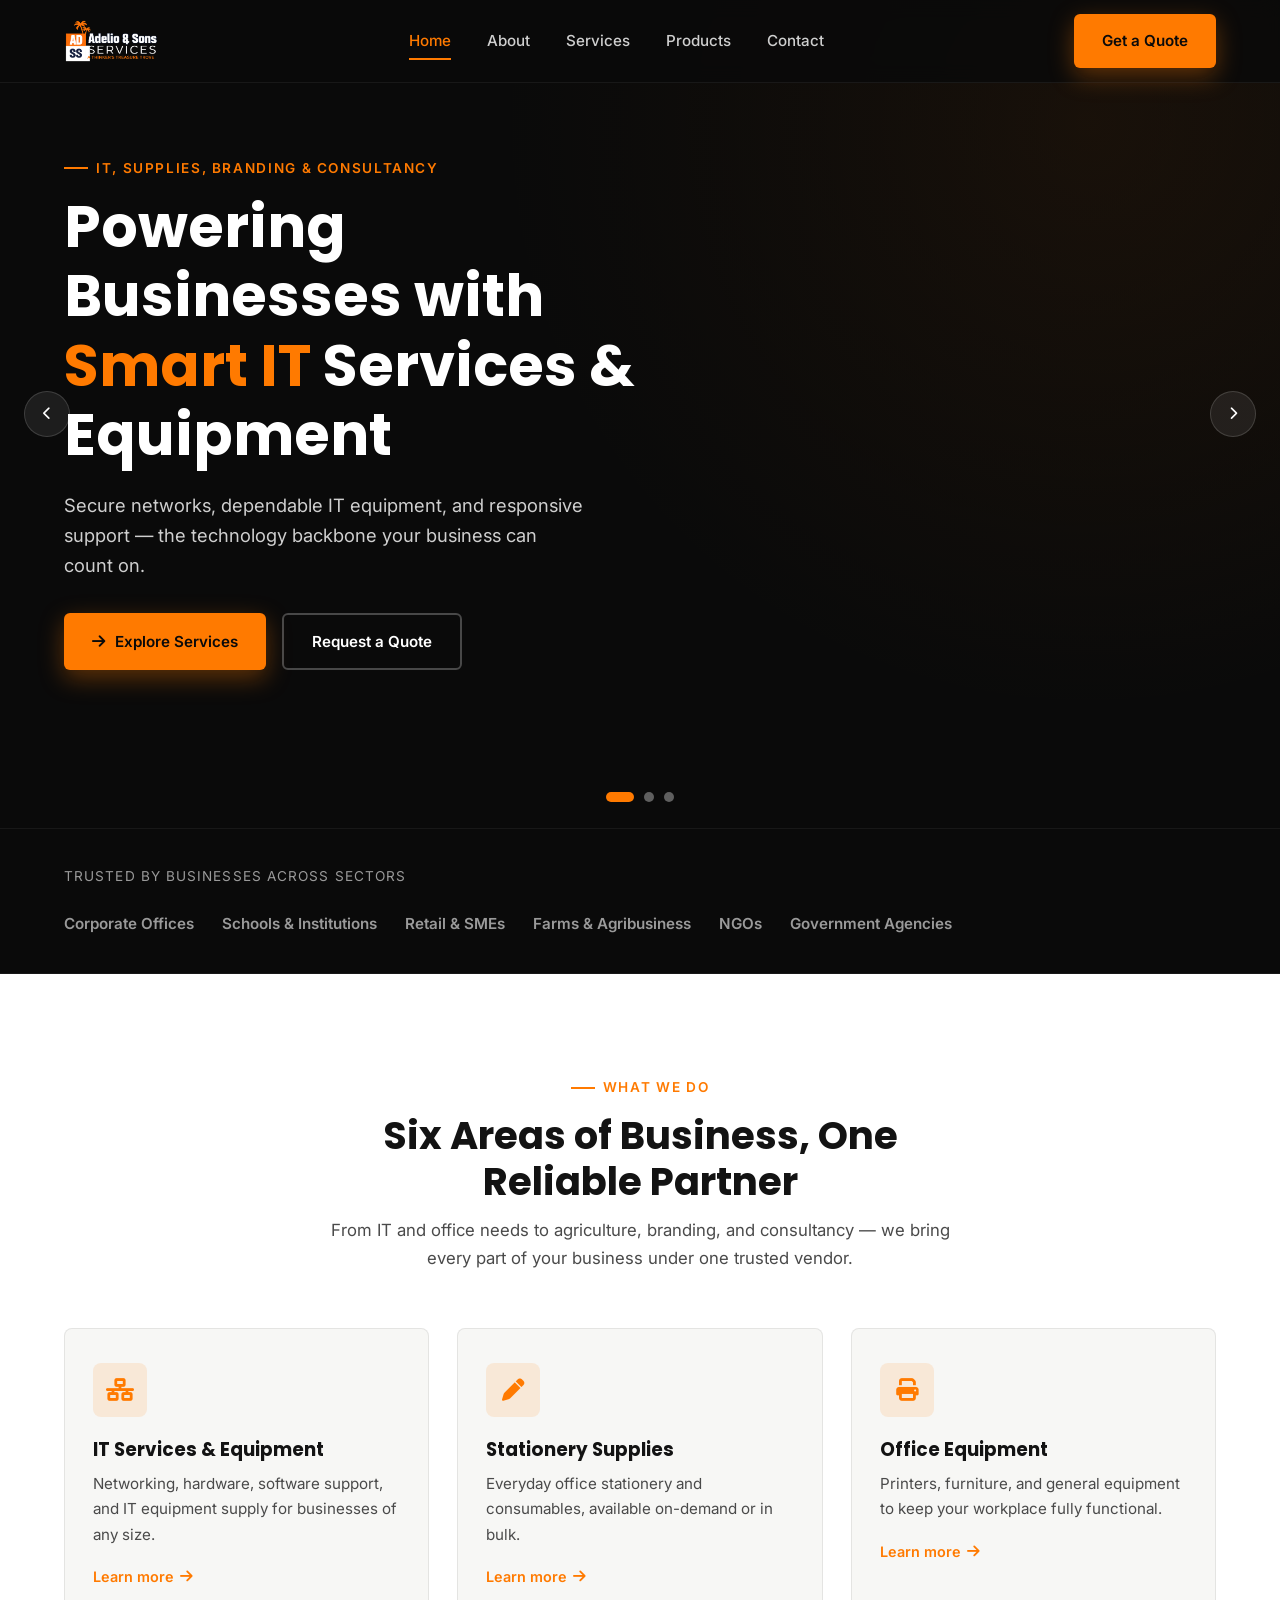
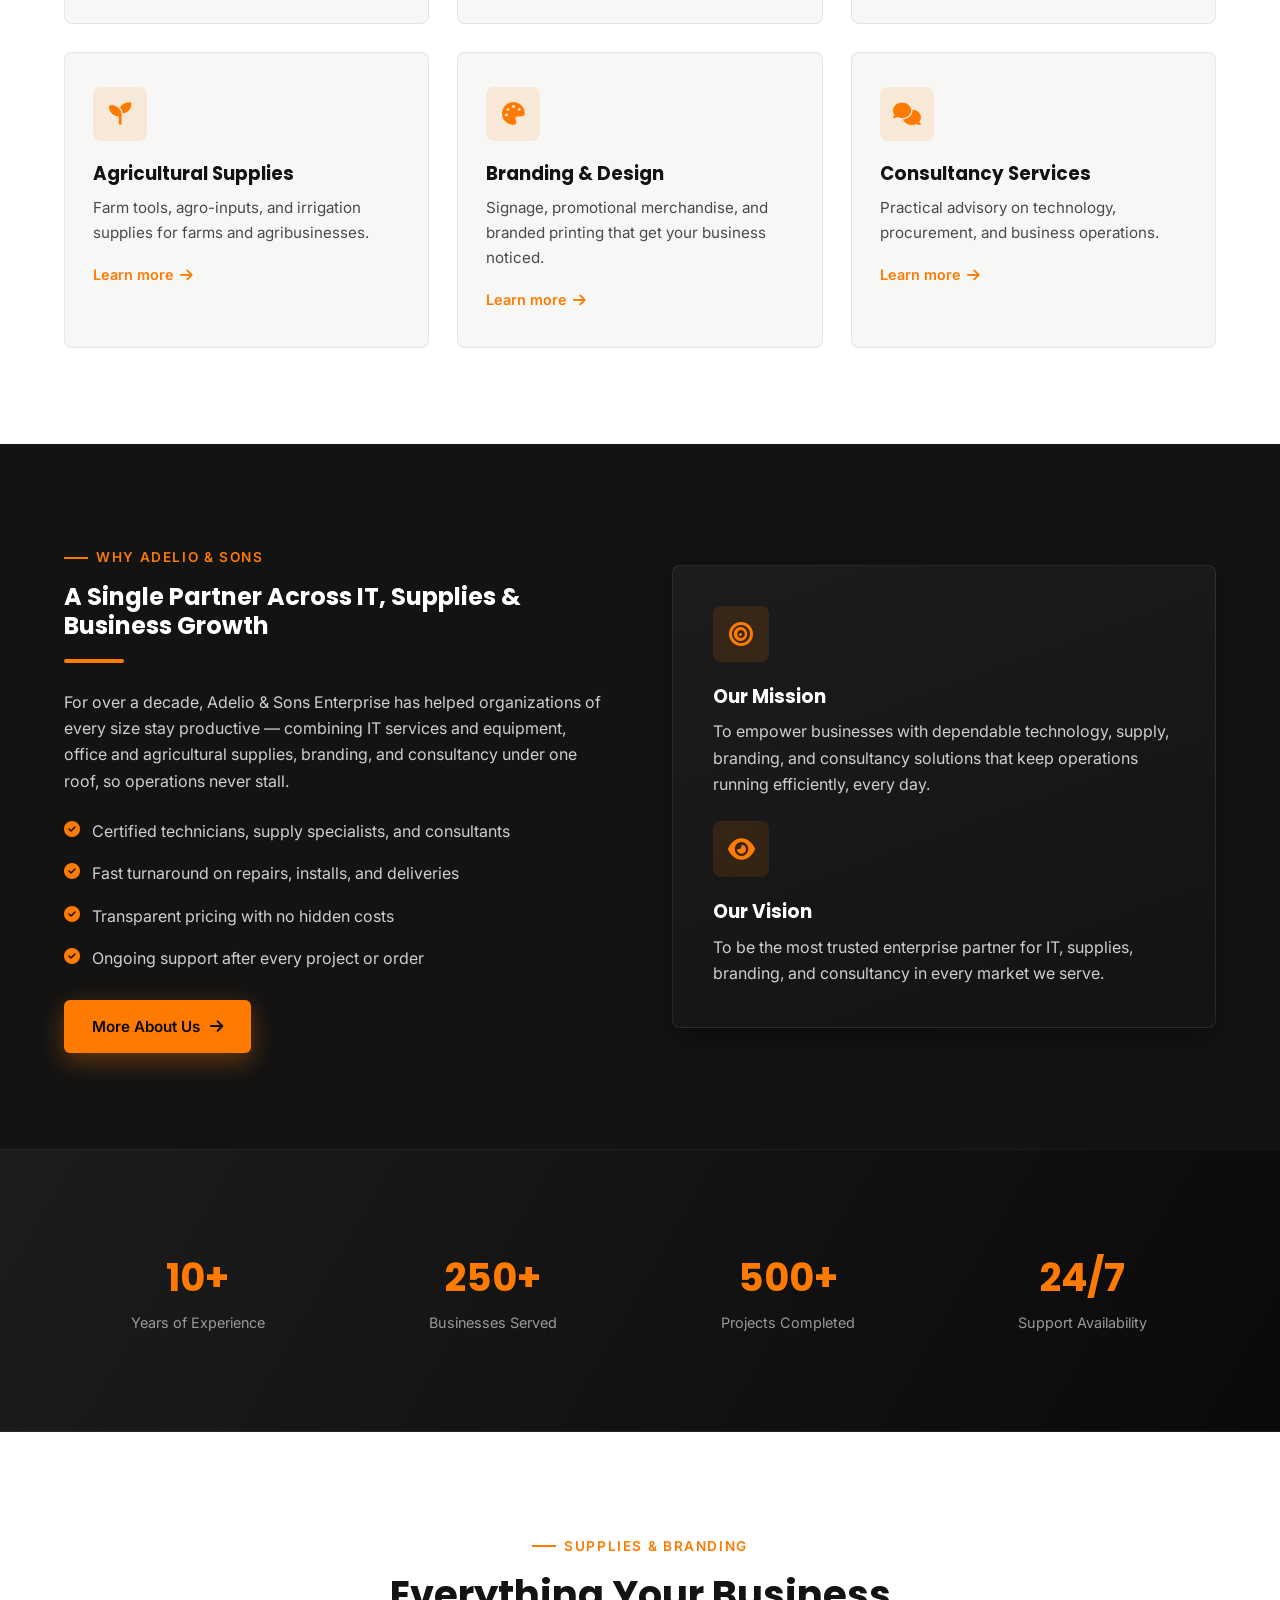
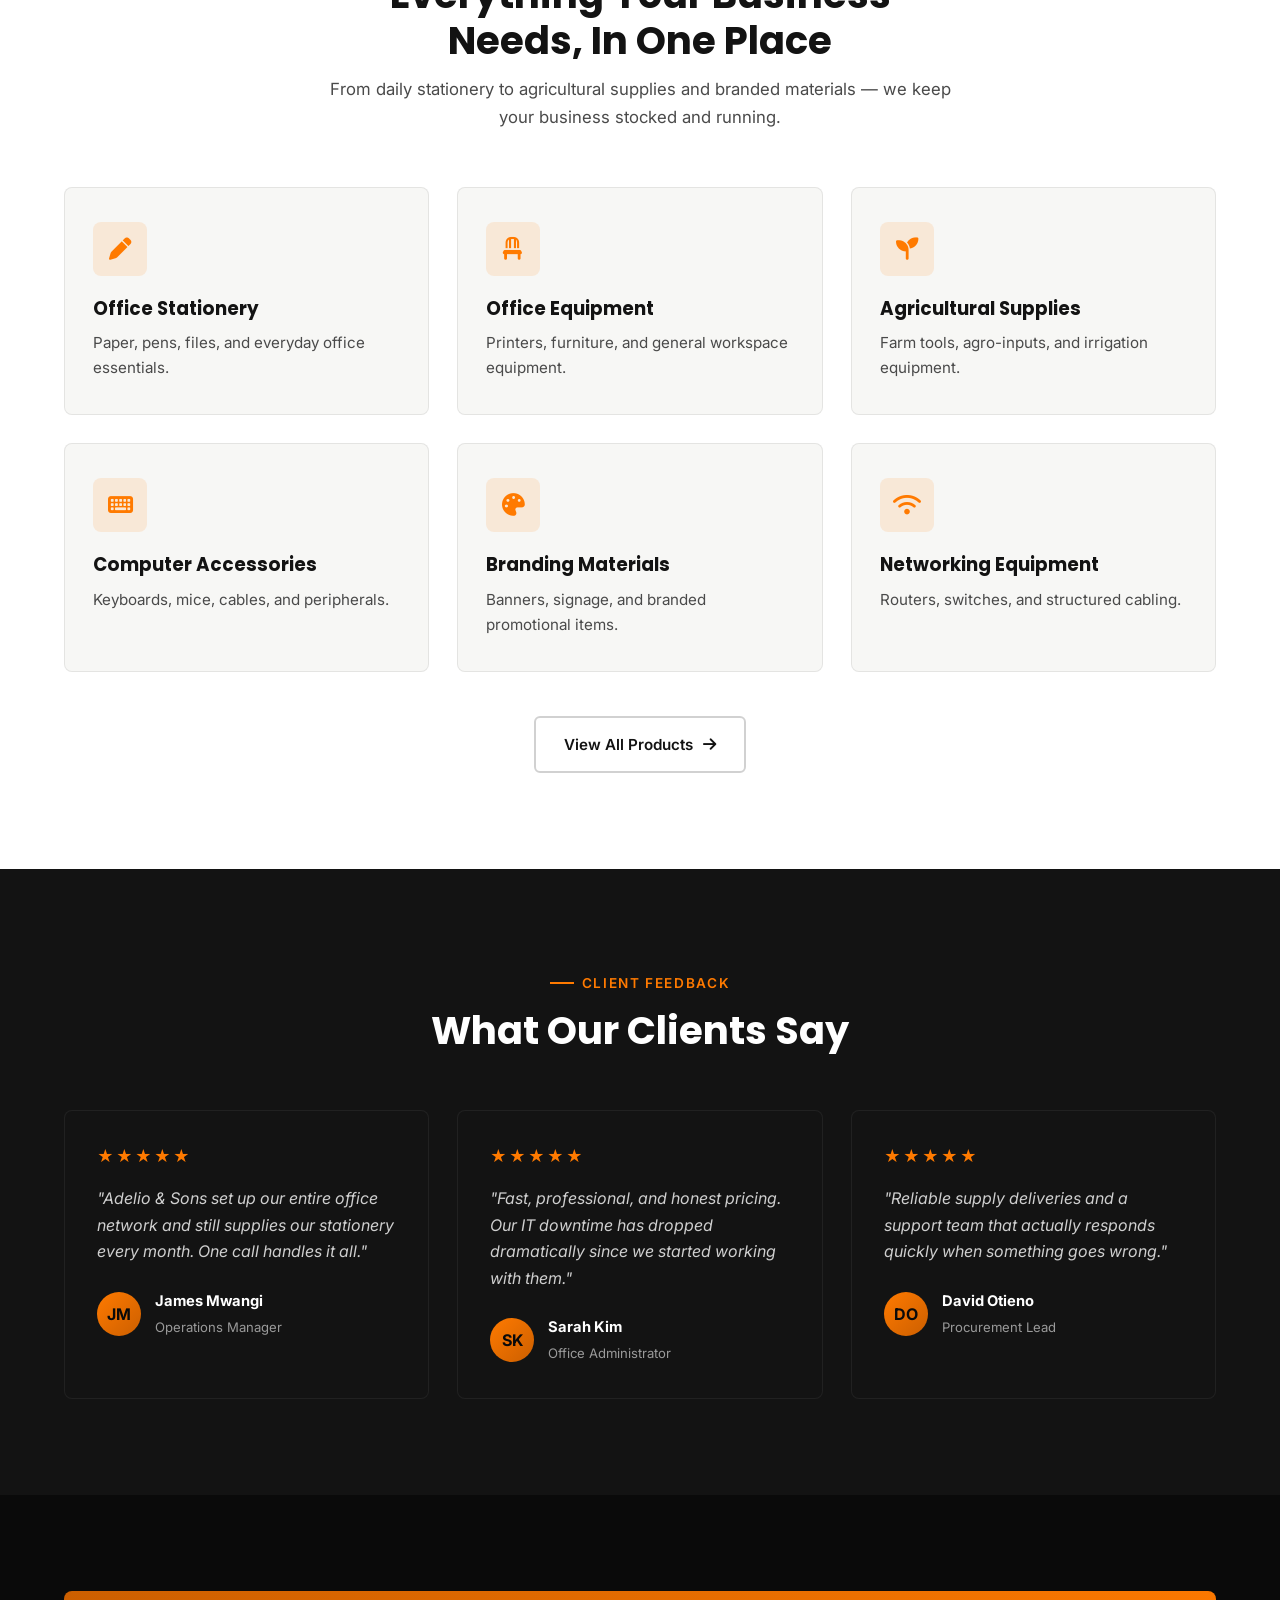
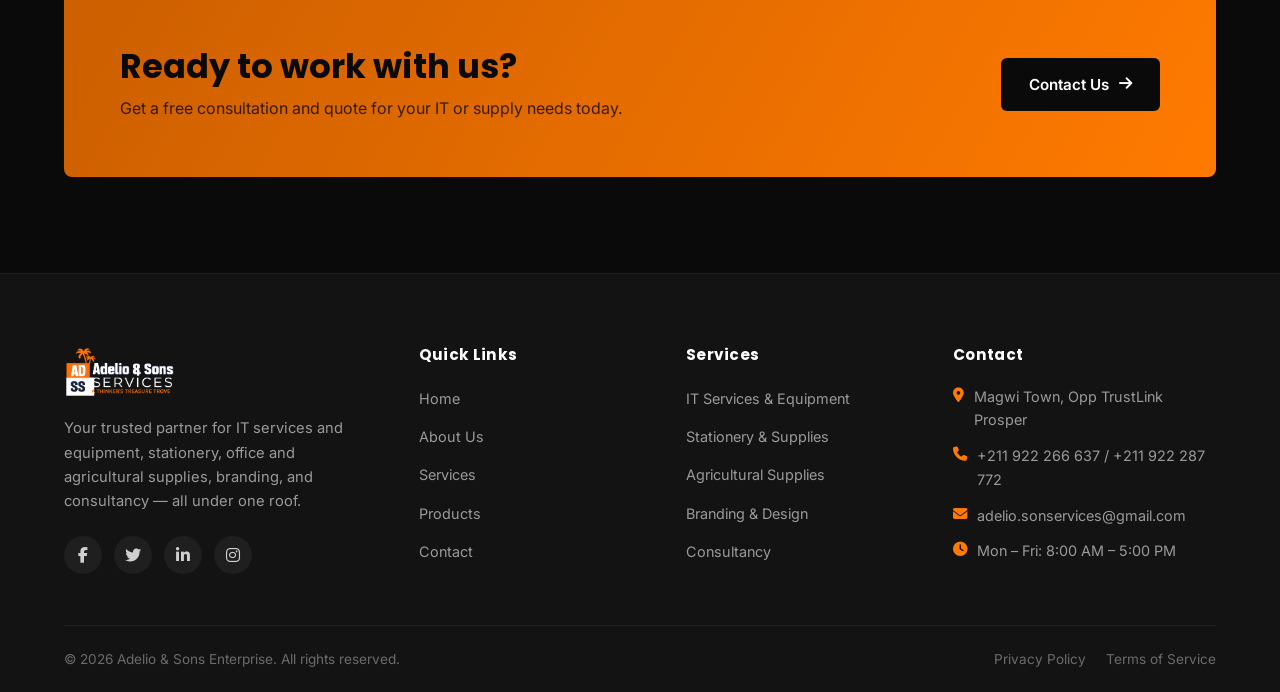
==== commit 561f4577: "Expand business scope, add real logo/contact info, sharpen UI - Replace text-based logo mark with th" ====
--- a/index.html
+++ b/index.html
@@ -3,8 +3,8 @@
 <head>
   <meta charset="UTF-8">
   <meta name="viewport" content="width=device-width, initial-scale=1.0">
-  <title>Adelio & Sons Enterprise | IT Solutions & General Supplies</title>
-  <meta name="description" content="Adelio & Sons Enterprise delivers reliable IT solutions and general supplies for businesses — networking, hardware, software support, and office/corporate supply.">
+  <title>Adelio & Sons Enterprise | IT, Supplies, Branding &amp; Consultancy</title>
+  <meta name="description" content="Adelio & Sons Enterprise supplies stationery, office equipment, agricultural products, and IT equipment, and delivers IT services, branding, and business consultancy.">
 
   <link rel="preconnect" href="https://fonts.googleapis.com">
   <link href="https://fonts.googleapis.com/css2?family=Inter:wght@400;500;600;700&family=Poppins:wght@600;700;800&display=swap" rel="stylesheet">
@@ -17,11 +17,7 @@
   <header class="site-header">
     <div class="container">
       <a href="index.html" class="logo">
-        <div class="logo-mark">A&S</div>
-        <div class="logo-text">
-          <span class="name">Adelio & Sons</span>
-          <span class="sub">Enterprise</span>
-        </div>
+        <img src="assets/images/adss-logo.png" alt="Adelio & Sons Enterprise" class="logo-img">
       </a>
 
       <nav class="nav-links">
@@ -49,9 +45,9 @@
       <div class="slide-content">
         <div class="container">
           <div class="slide-inner">
-            <div class="eyebrow">IT Solutions &amp; General Supplies</div>
-            <h1>Powering Businesses with <span>Smart IT</span> Solutions</h1>
-            <p class="lead">Secure networks, dependable hardware, and responsive support — the technology backbone your business can count on.</p>
+            <div class="eyebrow">IT, Supplies, Branding &amp; Consultancy</div>
+            <h1>Powering Businesses with <span>Smart IT</span> Services &amp; Equipment</h1>
+            <p class="lead">Secure networks, dependable IT equipment, and responsive support — the technology backbone your business can count on.</p>
             <div class="hero-actions">
               <a href="services.html" class="btn btn-primary"><i class="fa-solid fa-arrow-right"></i> Explore Services</a>
               <a href="contact.html" class="btn btn-outline">Request a Quote</a>
@@ -66,9 +62,9 @@
       <div class="slide-content">
         <div class="container">
           <div class="slide-inner">
-            <div class="eyebrow">IT Solutions &amp; General Supplies</div>
-            <h1>Reliable <span>General Supplies</span>, Delivered On Time</h1>
-            <p class="lead">From daily office stationery to bulk corporate orders — we keep your business fully stocked, every time.</p>
+            <div class="eyebrow">IT, Supplies, Branding &amp; Consultancy</div>
+            <h1>Stationery, Office &amp; <span>Agricultural Supplies</span>, Delivered On Time</h1>
+            <p class="lead">From everyday office stationery and equipment to farm and agricultural essentials — we keep every part of your business fully stocked.</p>
             <div class="hero-actions">
               <a href="products.html" class="btn btn-primary"><i class="fa-solid fa-arrow-right"></i> View Products</a>
               <a href="contact.html" class="btn btn-outline">Request a Quote</a>
@@ -83,9 +79,9 @@
       <div class="slide-content">
         <div class="container">
           <div class="slide-inner">
-            <div class="eyebrow">IT Solutions &amp; General Supplies</div>
-            <h1>One <span>Trusted Partner</span> for Every Business Need</h1>
-            <p class="lead">250+ businesses rely on Adelio & Sons Enterprise for technology and supplies that keep operations running smoothly.</p>
+            <div class="eyebrow">IT, Supplies, Branding &amp; Consultancy</div>
+            <h1>Branding &amp; <span>Consultancy</span> That Move Your Business Forward</h1>
+            <p class="lead">250+ businesses rely on Adelio & Sons Enterprise for branding and expert consultancy alongside their technology and supplies.</p>
             <div class="hero-actions">
               <a href="about.html" class="btn btn-primary"><i class="fa-solid fa-arrow-right"></i> About Us</a>
               <a href="contact.html" class="btn btn-outline">Get in Touch</a>
@@ -108,6 +104,7 @@
         <span>Corporate Offices</span>
         <span>Schools & Institutions</span>
         <span>Retail & SMEs</span>
+        <span>Farms & Agribusiness</span>
         <span>NGOs</span>
         <span>Government Agencies</span>
       </div>
@@ -119,45 +116,45 @@
     <div class="container">
       <div class="section-head center reveal">
         <div class="eyebrow" style="justify-content:center">What We Do</div>
-        <h2>Two Strengths, One Reliable Partner</h2>
-        <p>We combine technical IT expertise with a dependable supply network so you never have to juggle multiple vendors.</p>
+        <h2>Six Areas of Business, One Reliable Partner</h2>
+        <p>From IT and office needs to agriculture, branding, and consultancy — we bring every part of your business under one trusted vendor.</p>
       </div>
 
       <div class="grid grid-3">
         <div class="card reveal">
           <div class="icon-box"><i class="fa-solid fa-network-wired"></i></div>
-          <h3>Network Setup &amp; Management</h3>
-          <p>Design, installation, and ongoing management of secure, high-performing office networks.</p>
+          <h3>IT Services &amp; Equipment</h3>
+          <p>Networking, hardware, software support, and IT equipment supply for businesses of any size.</p>
           <a href="services.html" class="card-link">Learn more <i class="fa-solid fa-arrow-right"></i></a>
         </div>
         <div class="card reveal">
-          <div class="icon-box"><i class="fa-solid fa-computer"></i></div>
-          <h3>Hardware &amp; Software Support</h3>
-          <p>Procurement, repair, and support for computers, servers, and business software systems.</p>
+          <div class="icon-box"><i class="fa-solid fa-pen"></i></div>
+          <h3>Stationery Supplies</h3>
+          <p>Everyday office stationery and consumables, available on-demand or in bulk.</p>
+          <a href="products.html" class="card-link">Learn more <i class="fa-solid fa-arrow-right"></i></a>
+        </div>
+        <div class="card reveal">
+          <div class="icon-box"><i class="fa-solid fa-print"></i></div>
+          <h3>Office Equipment</h3>
+          <p>Printers, furniture, and general equipment to keep your workplace fully functional.</p>
+          <a href="products.html" class="card-link">Learn more <i class="fa-solid fa-arrow-right"></i></a>
+        </div>
+        <div class="card reveal">
+          <div class="icon-box"><i class="fa-solid fa-seedling"></i></div>
+          <h3>Agricultural Supplies</h3>
+          <p>Farm tools, agro-inputs, and irrigation supplies for farms and agribusinesses.</p>
+          <a href="products.html" class="card-link">Learn more <i class="fa-solid fa-arrow-right"></i></a>
+        </div>
+        <div class="card reveal">
+          <div class="icon-box"><i class="fa-solid fa-palette"></i></div>
+          <h3>Branding &amp; Design</h3>
+          <p>Signage, promotional merchandise, and branded printing that get your business noticed.</p>
           <a href="services.html" class="card-link">Learn more <i class="fa-solid fa-arrow-right"></i></a>
         </div>
         <div class="card reveal">
-          <div class="icon-box"><i class="fa-solid fa-shield-halved"></i></div>
-          <h3>Cybersecurity Services</h3>
-          <p>Protect your business data and systems with proactive security assessments and monitoring.</p>
-          <a href="services.html" class="card-link">Learn more <i class="fa-solid fa-arrow-right"></i></a>
-        </div>
-        <div class="card reveal">
-          <div class="icon-box"><i class="fa-solid fa-cloud"></i></div>
-          <h3>Cloud &amp; Data Backup</h3>
-          <p>Secure cloud migration and automated backup solutions to keep your business data safe.</p>
-          <a href="services.html" class="card-link">Learn more <i class="fa-solid fa-arrow-right"></i></a>
-        </div>
-        <div class="card reveal">
-          <div class="icon-box"><i class="fa-solid fa-boxes-packing"></i></div>
-          <h3>Office &amp; Corporate Supplies</h3>
-          <p>Bulk and on-demand supply of stationery, consumables, and office equipment for any organization.</p>
-          <a href="products.html" class="card-link">Learn more <i class="fa-solid fa-arrow-right"></i></a>
-        </div>
-        <div class="card reveal">
-          <div class="icon-box"><i class="fa-solid fa-headset"></i></div>
-          <h3>IT Consulting</h3>
-          <p>Strategic guidance to help you choose and implement the right technology for your business.</p>
+          <div class="icon-box"><i class="fa-solid fa-comments"></i></div>
+          <h3>Consultancy Services</h3>
+          <p>Practical advisory on technology, procurement, and business operations.</p>
           <a href="services.html" class="card-link">Learn more <i class="fa-solid fa-arrow-right"></i></a>
         </div>
       </div>
@@ -170,11 +167,11 @@
       <div class="split">
         <div class="reveal">
           <div class="eyebrow">Why Adelio &amp; Sons</div>
-          <h2>A Single Partner for Technology &amp; Supply Needs</h2>
+          <h2>A Single Partner Across IT, Supplies &amp; Business Growth</h2>
           <div class="divider-orange"></div>
-          <p style="color:var(--gray-100); margin-bottom:24px;">For over a decade, Adelio & Sons Enterprise has helped organizations of every size stay productive — combining dependable IT services with a well-stocked supply chain so operations never stall.</p>
+          <p style="color:var(--gray-100); margin-bottom:24px;">For over a decade, Adelio & Sons Enterprise has helped organizations of every size stay productive — combining IT services and equipment, office and agricultural supplies, branding, and consultancy under one roof, so operations never stall.</p>
           <ul class="check-list">
-            <li><i class="fa-solid fa-circle-check"></i> Certified technicians and experienced supply team</li>
+            <li><i class="fa-solid fa-circle-check"></i> Certified technicians, supply specialists, and consultants</li>
             <li><i class="fa-solid fa-circle-check"></i> Fast turnaround on repairs, installs, and deliveries</li>
             <li><i class="fa-solid fa-circle-check"></i> Transparent pricing with no hidden costs</li>
             <li><i class="fa-solid fa-circle-check"></i> Ongoing support after every project or order</li>
@@ -185,10 +182,10 @@
         <div class="panel reveal">
           <div class="visual-icon"><i class="fa-solid fa-bullseye"></i></div>
           <h3 style="margin-bottom:10px;">Our Mission</h3>
-          <p style="color:var(--gray-100); margin-bottom:24px;">To empower businesses with dependable technology and supply solutions that keep operations running efficiently, every day.</p>
+          <p style="color:var(--gray-100); margin-bottom:24px;">To empower businesses with dependable technology, supply, branding, and consultancy solutions that keep operations running efficiently, every day.</p>
           <div class="visual-icon"><i class="fa-solid fa-eye"></i></div>
           <h3 style="margin-bottom:10px;">Our Vision</h3>
-          <p style="color:var(--gray-100);">To be the most trusted enterprise partner for IT and general supplies in every market we serve.</p>
+          <p style="color:var(--gray-100);">To be the most trusted enterprise partner for IT, supplies, branding, and consultancy in every market we serve.</p>
         </div>
       </div>
     </div>
@@ -210,21 +207,26 @@
   <section class="section-white">
     <div class="container">
       <div class="section-head center reveal">
-        <div class="eyebrow" style="justify-content:center">General Supplies</div>
-        <h2>Everything Your Office Needs, In One Place</h2>
-        <p>From daily stationery to bulk corporate orders — we keep your business stocked and running.</p>
-      </div>
-
-      <div class="grid grid-4">
+        <div class="eyebrow" style="justify-content:center">Supplies &amp; Branding</div>
+        <h2>Everything Your Business Needs, In One Place</h2>
+        <p>From daily stationery to agricultural supplies and branded materials — we keep your business stocked and running.</p>
+      </div>
+
+      <div class="grid grid-3">
         <div class="card reveal">
           <div class="icon-box"><i class="fa-solid fa-pen"></i></div>
           <h3>Office Stationery</h3>
           <p>Paper, pens, files, and everyday office essentials.</p>
         </div>
         <div class="card reveal">
-          <div class="icon-box"><i class="fa-solid fa-print"></i></div>
-          <h3>Printing &amp; Consumables</h3>
-          <p>Toners, cartridges, and printing accessories.</p>
+          <div class="icon-box"><i class="fa-solid fa-chair"></i></div>
+          <h3>Office Equipment</h3>
+          <p>Printers, furniture, and general workspace equipment.</p>
+        </div>
+        <div class="card reveal">
+          <div class="icon-box"><i class="fa-solid fa-seedling"></i></div>
+          <h3>Agricultural Supplies</h3>
+          <p>Farm tools, agro-inputs, and irrigation equipment.</p>
         </div>
         <div class="card reveal">
           <div class="icon-box"><i class="fa-solid fa-keyboard"></i></div>
@@ -232,9 +234,14 @@
           <p>Keyboards, mice, cables, and peripherals.</p>
         </div>
         <div class="card reveal">
-          <div class="icon-box"><i class="fa-solid fa-chair"></i></div>
-          <h3>Furniture &amp; Equipment</h3>
-          <p>Office furniture and workspace equipment.</p>
+          <div class="icon-box"><i class="fa-solid fa-palette"></i></div>
+          <h3>Branding Materials</h3>
+          <p>Banners, signage, and branded promotional items.</p>
+        </div>
+        <div class="card reveal">
+          <div class="icon-box"><i class="fa-solid fa-wifi"></i></div>
+          <h3>Networking Equipment</h3>
+          <p>Routers, switches, and structured cabling.</p>
         </div>
       </div>
 
@@ -300,13 +307,9 @@
       <div class="footer-grid">
         <div class="footer-about">
           <a href="index.html" class="logo">
-            <div class="logo-mark">A&S</div>
-            <div class="logo-text">
-              <span class="name">Adelio & Sons</span>
-              <span class="sub">Enterprise</span>
-            </div>
+            <img src="assets/images/adss-logo.png" alt="Adelio & Sons Enterprise" class="logo-img">
           </a>
-          <p>Your trusted partner for IT solutions and general supplies — helping businesses stay connected, secure, and fully stocked.</p>
+          <p>Your trusted partner for IT services and equipment, stationery, office and agricultural supplies, branding, and consultancy — all under one roof.</p>
           <div class="social-row">
             <a href="#"><i class="fa-brands fa-facebook-f"></i></a>
             <a href="#"><i class="fa-brands fa-twitter"></i></a>
@@ -329,20 +332,20 @@
         <div class="footer-col">
           <h4>Services</h4>
           <ul>
-            <li><a href="services.html">Network Setup</a></li>
-            <li><a href="services.html">Hardware &amp; Repair</a></li>
-            <li><a href="services.html">Cybersecurity</a></li>
-            <li><a href="services.html">Cloud &amp; Backup</a></li>
-            <li><a href="services.html">IT Consulting</a></li>
+            <li><a href="services.html">IT Services &amp; Equipment</a></li>
+            <li><a href="products.html">Stationery &amp; Supplies</a></li>
+            <li><a href="products.html">Agricultural Supplies</a></li>
+            <li><a href="services.html">Branding &amp; Design</a></li>
+            <li><a href="services.html">Consultancy</a></li>
           </ul>
         </div>
 
         <div class="footer-col">
           <h4>Contact</h4>
           <ul class="footer-contact">
-            <li><i class="fa-solid fa-location-dot"></i> [Your Street Address, City, Country]</li>
-            <li><i class="fa-solid fa-phone"></i> [Your Phone Number]</li>
-            <li><i class="fa-solid fa-envelope"></i> [Your Email Address]</li>
+            <li><i class="fa-solid fa-location-dot"></i> Magwi Town, Opp TrustLink Prosper</li>
+            <li><i class="fa-solid fa-phone"></i> +211 922 266 637 / +211 922 287 772</li>
+            <li><i class="fa-solid fa-envelope"></i> adelio.sonservices@gmail.com</li>
             <li><i class="fa-solid fa-clock"></i> Mon – Fri: 8:00 AM – 5:00 PM</li>
           </ul>
         </div>
--- a/css/style.css
+++ b/css/style.css
@@ -21,8 +21,8 @@
   --font-body: 'Inter', 'Segoe UI', sans-serif;
 
   --container: 1200px;
-  --radius: 10px;
-  --radius-lg: 18px;
+  --radius: 6px;
+  --radius-lg: 8px;
   --transition: 0.3s ease;
 
   --shadow-card: 0 10px 30px rgba(0, 0, 0, 0.35);
@@ -119,7 +119,7 @@
   align-items: center;
   gap: 10px;
   padding: 14px 28px;
-  border-radius: 999px;
+  border-radius: var(--radius);
   font-weight: 600;
   font-size: 0.95rem;
   transition: var(--transition);
@@ -173,27 +173,22 @@
 .logo {
   display: flex;
   align-items: center;
-  gap: 12px;
   font-family: var(--font-heading);
 }
 
-.logo-mark {
-  width: 44px;
-  height: 44px;
-  border-radius: 12px;
-  background: linear-gradient(135deg, var(--orange), var(--orange-dim));
-  display: flex;
-  align-items: center;
-  justify-content: center;
-  font-weight: 800;
-  font-size: 1.1rem;
-  color: var(--black);
-  flex-shrink: 0;
-}
-
-.logo-text { display: flex; flex-direction: column; line-height: 1.1; }
-.logo-text .name { font-weight: 700; font-size: 1.05rem; color: var(--white); letter-spacing: 0.01em; }
-.logo-text .sub { font-size: 0.68rem; color: var(--orange); letter-spacing: 0.15em; text-transform: uppercase; }
+.logo-img {
+  display: block;
+  height: auto;
+  width: auto;
+  max-width: 100%;
+}
+
+.site-header .logo-img { height: 44px; }
+.site-footer .logo-img { height: 52px; }
+
+@media (max-width: 480px) {
+  .site-header .logo-img { height: 34px; }
+}
 
 .nav-links {
   display: flex;
@@ -395,7 +390,7 @@
 .visual-icon {
   width: 56px;
   height: 56px;
-  border-radius: 14px;
+  border-radius: var(--radius-lg);
   background: rgba(255, 122, 0, 0.12);
   color: var(--orange);
   display: flex;
@@ -468,7 +463,7 @@
 .card .icon-box {
   width: 54px;
   height: 54px;
-  border-radius: 14px;
+  border-radius: var(--radius-lg);
   background: rgba(255, 122, 0, 0.12);
   color: var(--orange);
   display: flex;
@@ -664,7 +659,7 @@
 
 .category-tabs button {
   padding: 10px 20px;
-  border-radius: 999px;
+  border-radius: var(--radius);
   border: 1px solid rgba(255,255,255,0.12);
   color: var(--gray-100);
   font-size: 0.9rem;
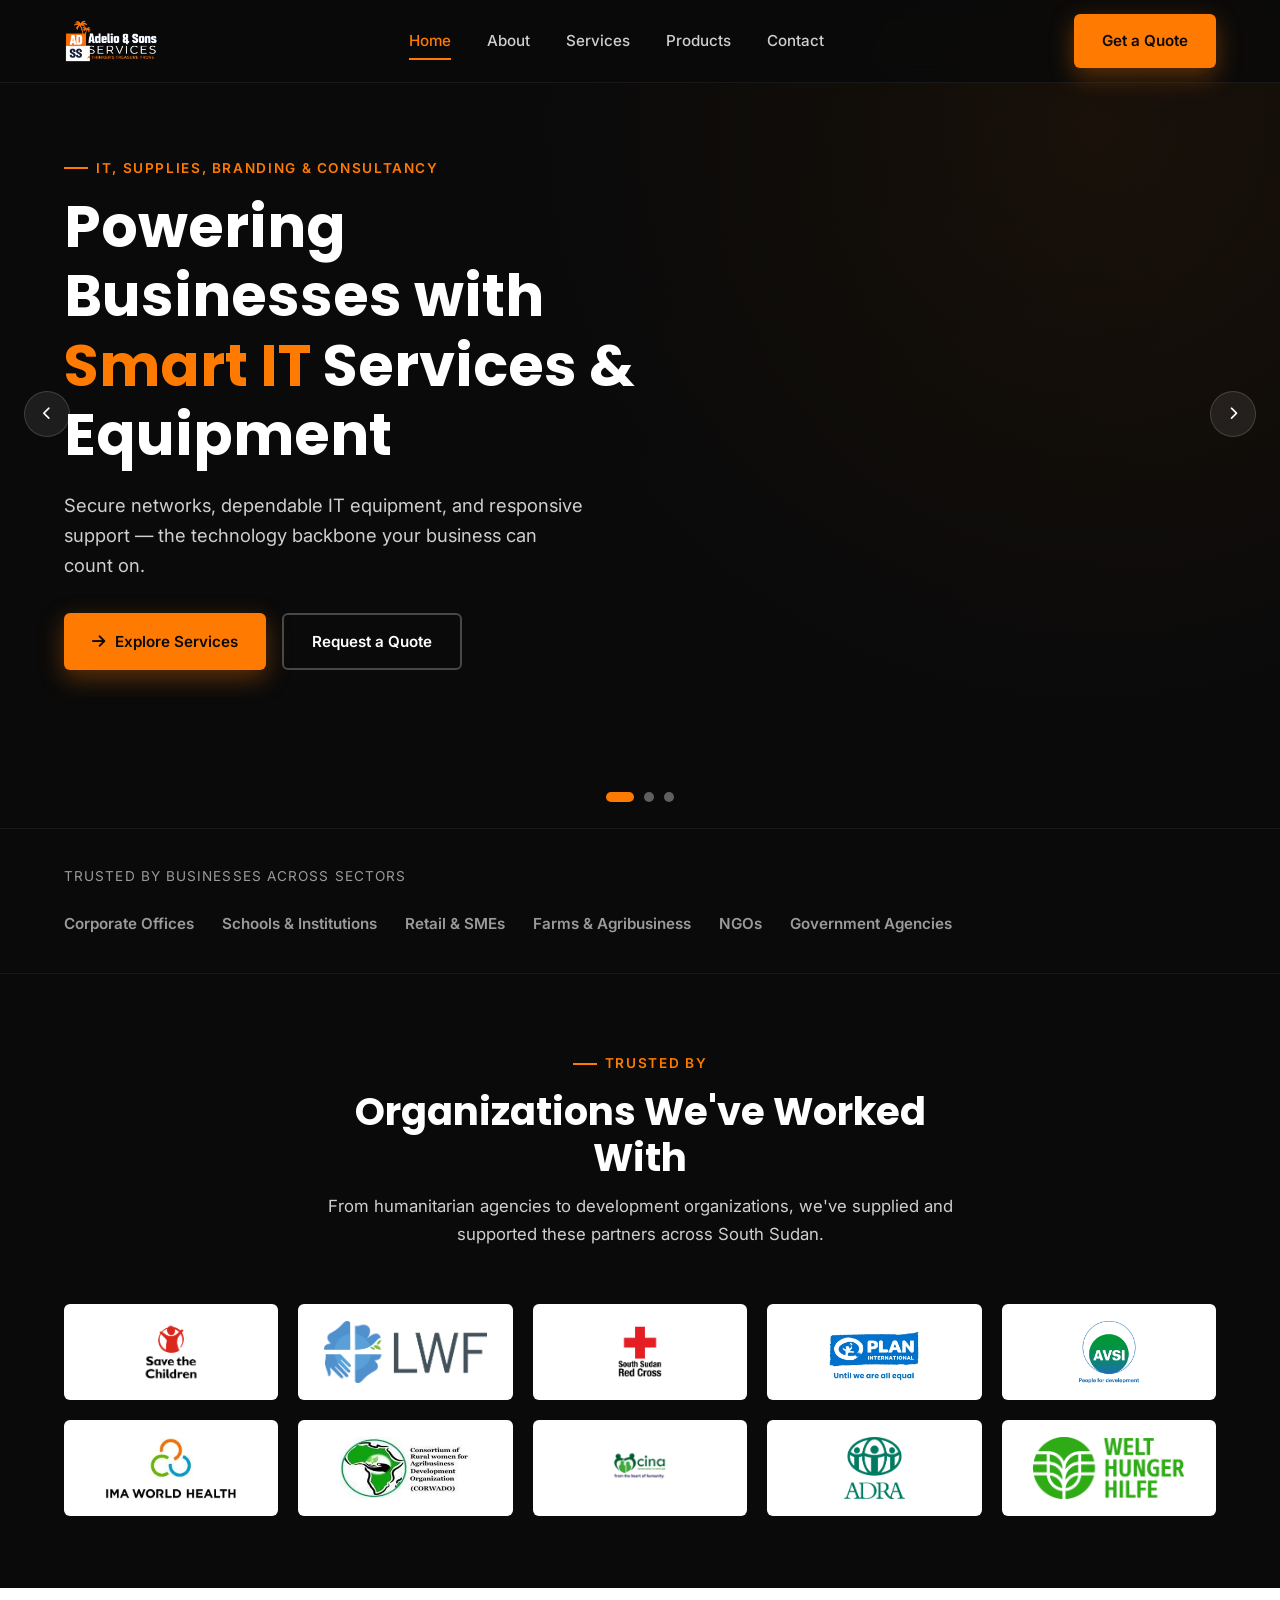
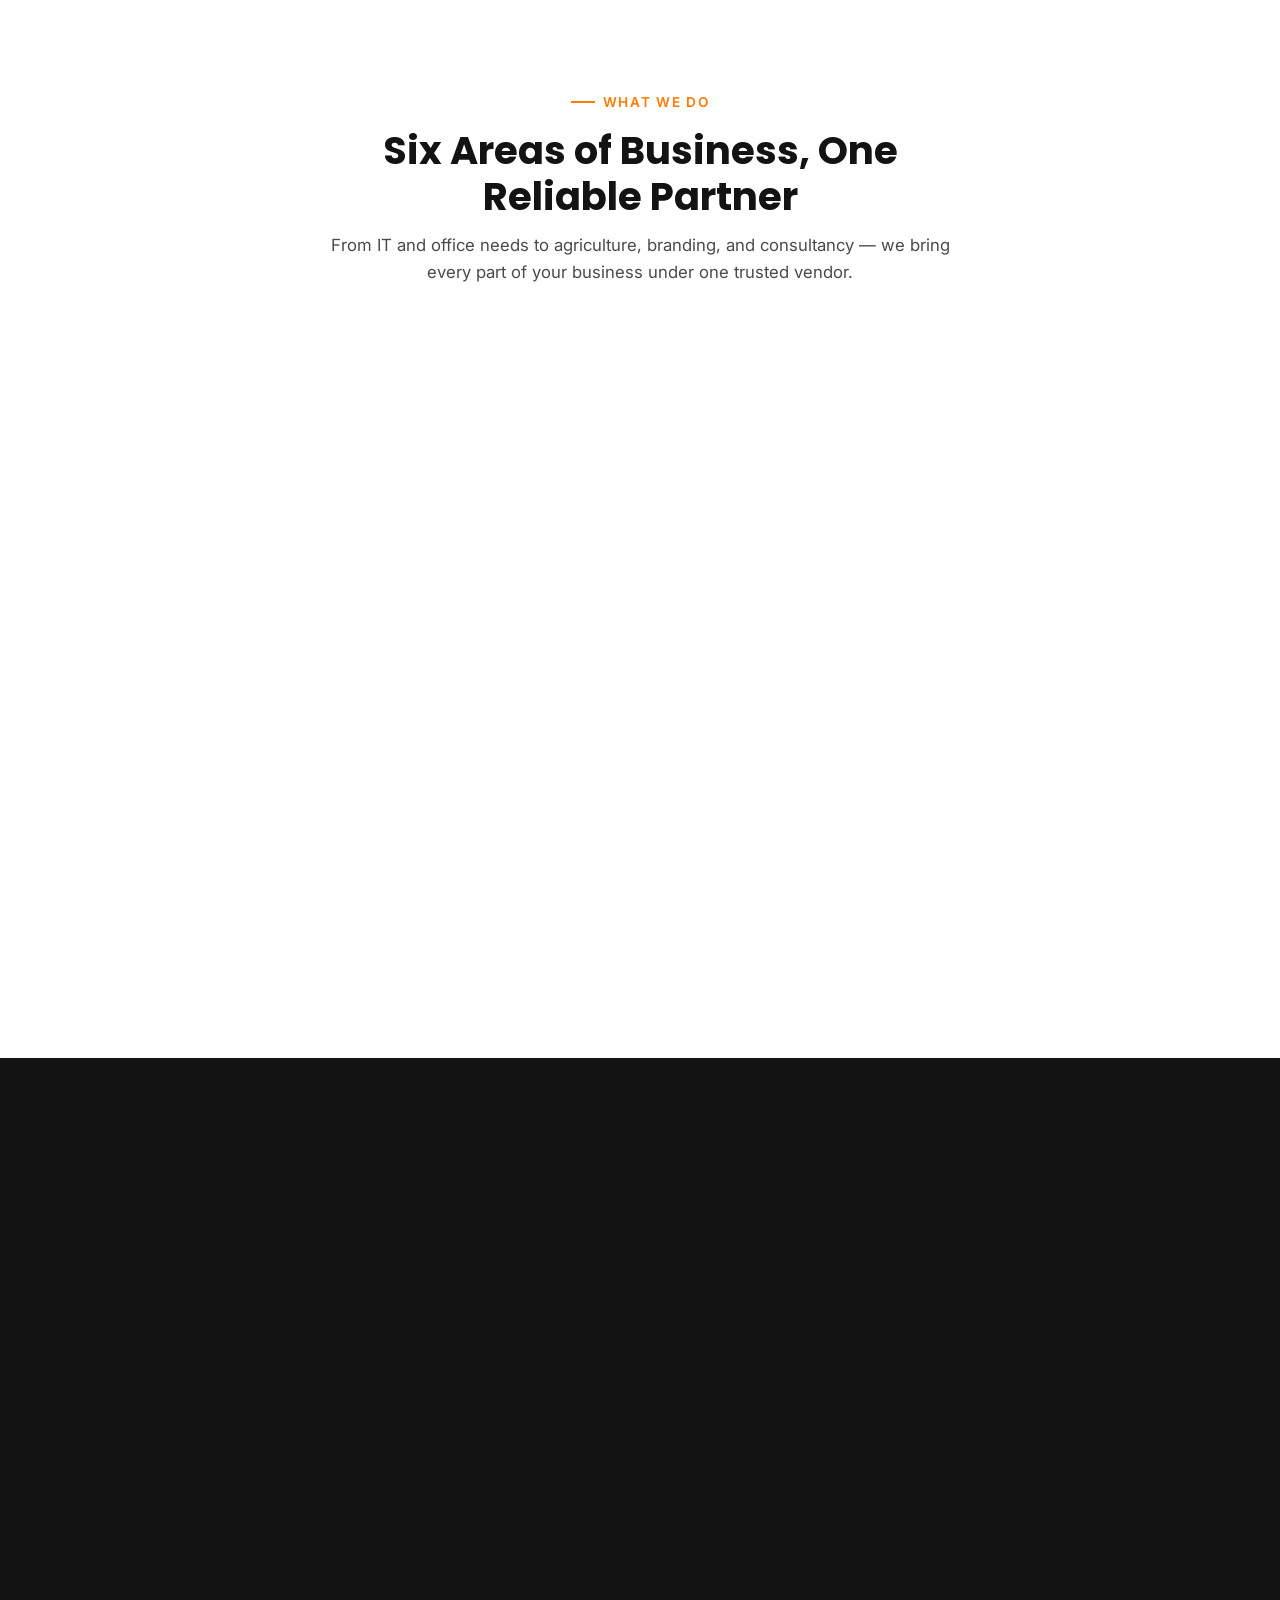
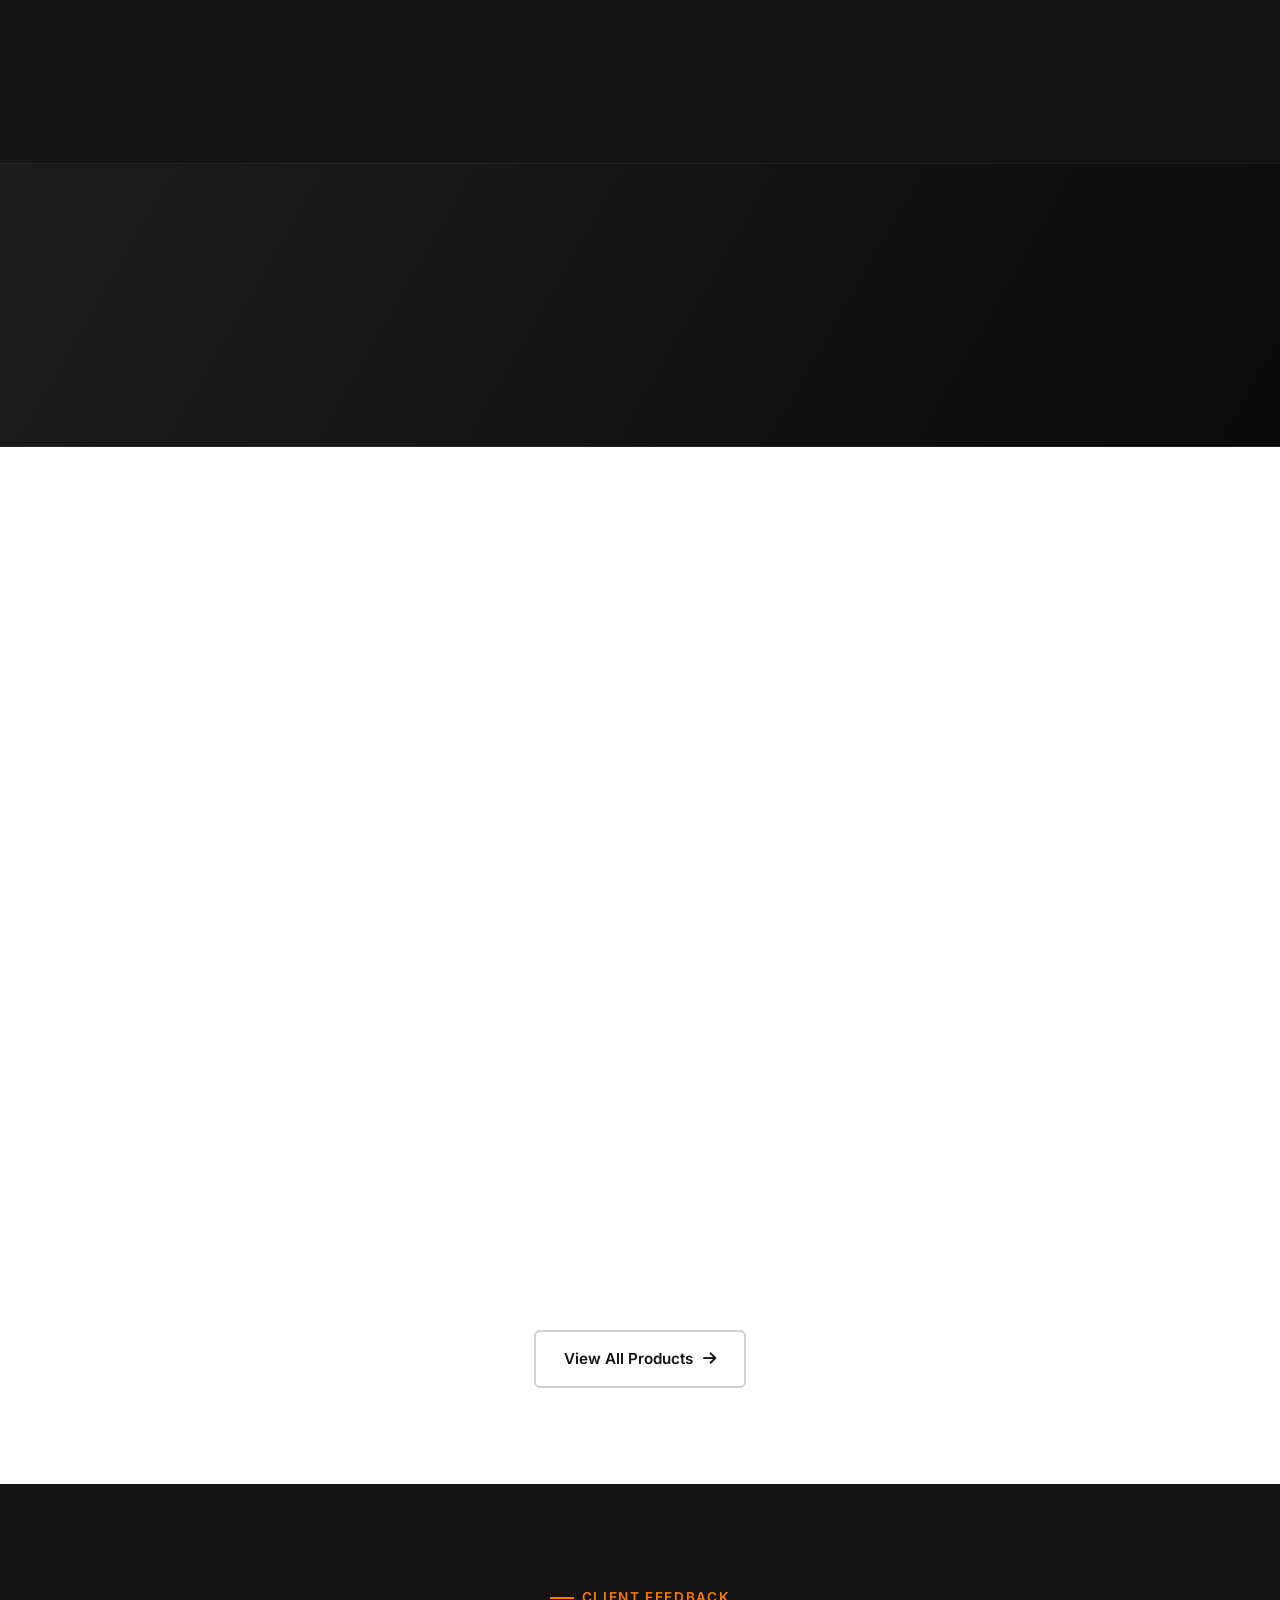
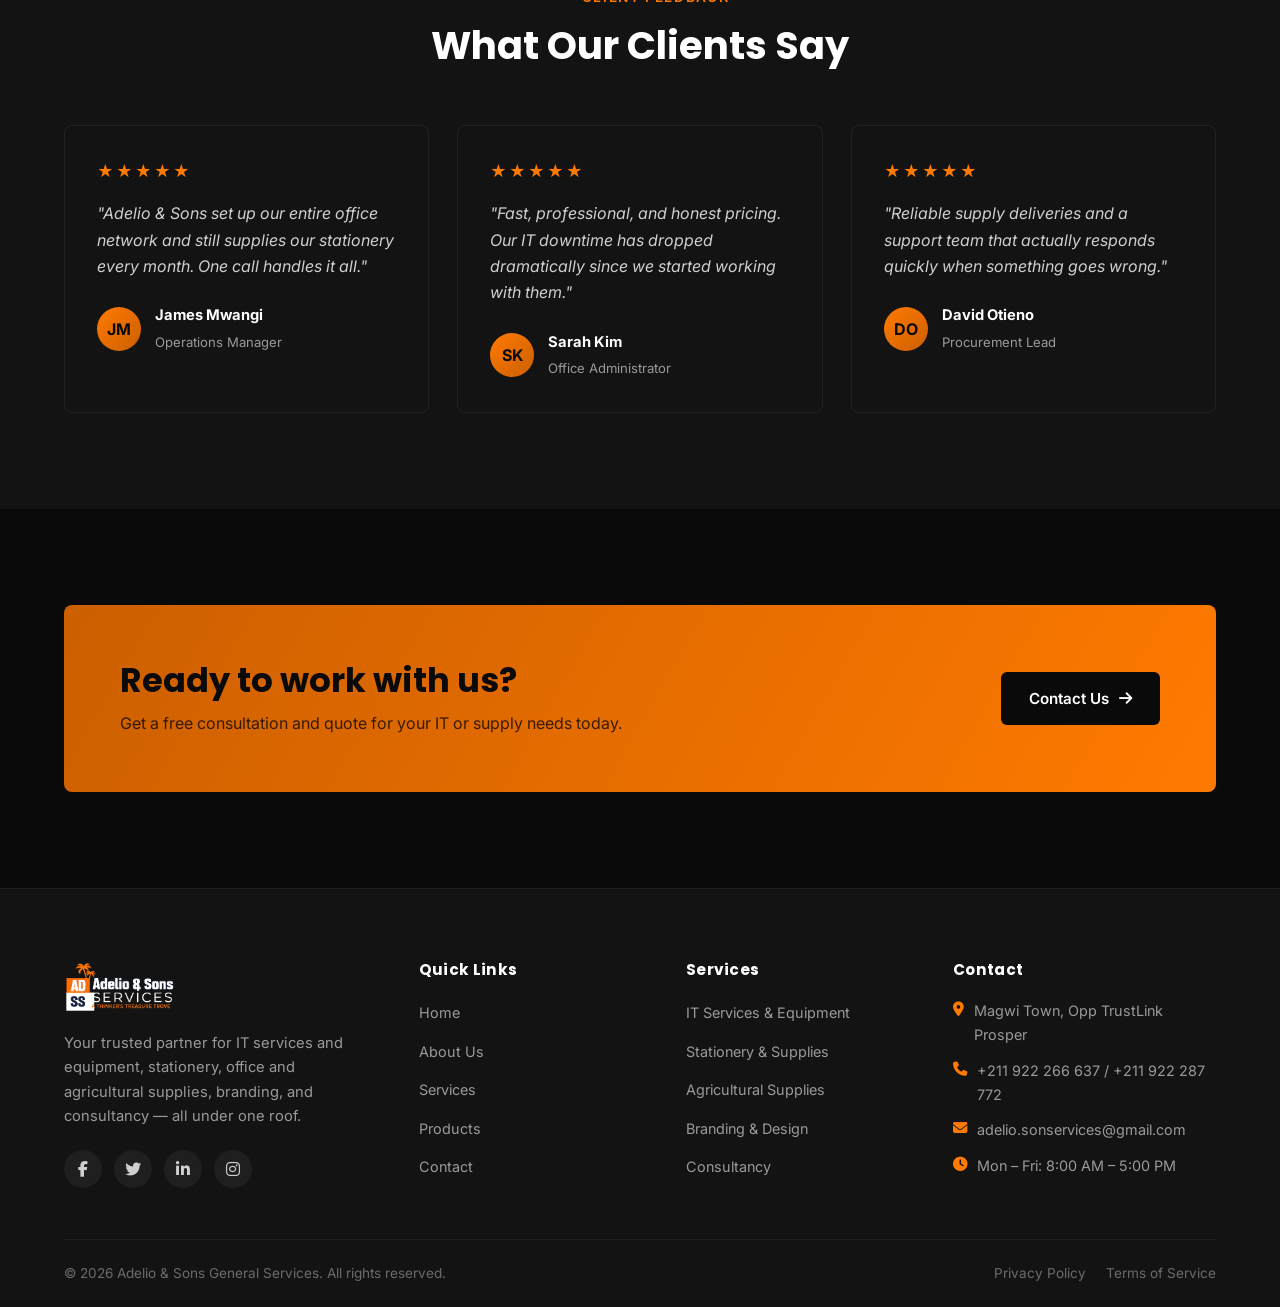
==== commit 39d49cf9: "Rename brand to General Services, add Trusted By section, company profile - Rename "Adelio & Sons En" ====
--- a/index.html
+++ b/index.html
@@ -3,8 +3,11 @@
 <head>
   <meta charset="UTF-8">
   <meta name="viewport" content="width=device-width, initial-scale=1.0">
-  <title>Adelio & Sons Enterprise | IT, Supplies, Branding &amp; Consultancy</title>
-  <meta name="description" content="Adelio & Sons Enterprise supplies stationery, office equipment, agricultural products, and IT equipment, and delivers IT services, branding, and business consultancy.">
+  <link rel="icon" type="image/x-icon" href="assets/images/favicon.ico">
+  <link rel="icon" type="image/png" sizes="32x32" href="assets/images/favicon-32.png">
+  <link rel="apple-touch-icon" href="assets/images/apple-touch-icon.png">
+  <title>Adelio & Sons General Services | IT, Supplies, Branding &amp; Consultancy</title>
+  <meta name="description" content="Adelio & Sons General Services supplies stationery, office equipment, agricultural products, and IT equipment, and delivers IT services, branding, and business consultancy.">
 
   <link rel="preconnect" href="https://fonts.googleapis.com">
   <link href="https://fonts.googleapis.com/css2?family=Inter:wght@400;500;600;700&family=Poppins:wght@600;700;800&display=swap" rel="stylesheet">
@@ -16,20 +19,20 @@
   <!-- ===== Header ===== -->
   <header class="site-header">
     <div class="container">
-      <a href="index.html" class="logo">
-        <img src="assets/images/adss-logo.png" alt="Adelio & Sons Enterprise" class="logo-img">
+      <a href="./" class="logo">
+        <img src="assets/images/adss-logo.png" alt="Adelio & Sons General Services" class="logo-img">
       </a>
 
       <nav class="nav-links">
-        <a href="index.html">Home</a>
-        <a href="about.html">About</a>
-        <a href="services.html">Services</a>
-        <a href="products.html">Products</a>
-        <a href="contact.html">Contact</a>
+        <a href="./" data-page="home">Home</a>
+        <a href="about/" data-page="about">About</a>
+        <a href="services/" data-page="services">Services</a>
+        <a href="products/" data-page="products">Products</a>
+        <a href="contact/" data-page="contact">Contact</a>
       </nav>
 
       <div class="header-actions">
-        <a href="contact.html" class="btn btn-primary">Get a Quote</a>
+        <a href="contact/" class="btn btn-primary">Get a Quote</a>
         <button class="nav-toggle" aria-label="Toggle navigation">
           <span></span><span></span><span></span>
         </button>
@@ -49,8 +52,8 @@
             <h1>Powering Businesses with <span>Smart IT</span> Services &amp; Equipment</h1>
             <p class="lead">Secure networks, dependable IT equipment, and responsive support — the technology backbone your business can count on.</p>
             <div class="hero-actions">
-              <a href="services.html" class="btn btn-primary"><i class="fa-solid fa-arrow-right"></i> Explore Services</a>
-              <a href="contact.html" class="btn btn-outline">Request a Quote</a>
+              <a href="services/" class="btn btn-primary"><i class="fa-solid fa-arrow-right"></i> Explore Services</a>
+              <a href="contact/" class="btn btn-outline">Request a Quote</a>
             </div>
           </div>
         </div>
@@ -66,8 +69,8 @@
             <h1>Stationery, Office &amp; <span>Agricultural Supplies</span>, Delivered On Time</h1>
             <p class="lead">From everyday office stationery and equipment to farm and agricultural essentials — we keep every part of your business fully stocked.</p>
             <div class="hero-actions">
-              <a href="products.html" class="btn btn-primary"><i class="fa-solid fa-arrow-right"></i> View Products</a>
-              <a href="contact.html" class="btn btn-outline">Request a Quote</a>
+              <a href="products/" class="btn btn-primary"><i class="fa-solid fa-arrow-right"></i> View Products</a>
+              <a href="contact/" class="btn btn-outline">Request a Quote</a>
             </div>
           </div>
         </div>
@@ -81,10 +84,10 @@
           <div class="slide-inner">
             <div class="eyebrow">IT, Supplies, Branding &amp; Consultancy</div>
             <h1>Branding &amp; <span>Consultancy</span> That Move Your Business Forward</h1>
-            <p class="lead">250+ businesses rely on Adelio & Sons Enterprise for branding and expert consultancy alongside their technology and supplies.</p>
+            <p class="lead">250+ businesses rely on Adelio & Sons General Services for branding and expert consultancy alongside their technology and supplies.</p>
             <div class="hero-actions">
-              <a href="about.html" class="btn btn-primary"><i class="fa-solid fa-arrow-right"></i> About Us</a>
-              <a href="contact.html" class="btn btn-outline">Get in Touch</a>
+              <a href="about/" class="btn btn-primary"><i class="fa-solid fa-arrow-right"></i> About Us</a>
+              <a href="contact/" class="btn btn-outline">Get in Touch</a>
             </div>
           </div>
         </div>
@@ -111,6 +114,30 @@
     </div>
   </section>
 
+  <!-- ===== Trusted By / Partners ===== -->
+  <section class="partners-section">
+    <div class="container">
+      <div class="section-head center reveal">
+        <div class="eyebrow" style="justify-content:center">Trusted By</div>
+        <h2>Organizations We've Worked With</h2>
+        <p>From humanitarian agencies to development organizations, we've supplied and supported these partners across South Sudan.</p>
+      </div>
+
+      <div class="partners-grid reveal">
+        <div class="partner-logo"><img src="assets/images/partners/save-the-children.png" alt="Save the Children" loading="lazy"></div>
+        <div class="partner-logo"><img src="assets/images/partners/lwf.png" alt="LWF" loading="lazy"></div>
+        <div class="partner-logo"><img src="assets/images/partners/red-cross.png" alt="South Sudan Red Cross" loading="lazy"></div>
+        <div class="partner-logo"><img src="assets/images/partners/plan-international.webp" alt="Plan International" loading="lazy"></div>
+        <div class="partner-logo"><img src="assets/images/partners/avsi.png" alt="AVSI" loading="lazy"></div>
+        <div class="partner-logo"><img src="assets/images/partners/ima.jpeg" alt="IMA World Health" loading="lazy"></div>
+        <div class="partner-logo"><img src="assets/images/partners/corawdo.jpeg" alt="CORAWDO" loading="lazy"></div>
+        <div class="partner-logo"><img src="assets/images/partners/cina.jpeg" alt="CINA" loading="lazy"></div>
+        <div class="partner-logo"><img src="assets/images/partners/adra.png" alt="ADRA" loading="lazy"></div>
+        <div class="partner-logo"><img src="assets/images/partners/whh.webp" alt="Welthungerhilfe (WHH)" loading="lazy"></div>
+      </div>
+    </div>
+  </section>
+
   <!-- ===== Services overview ===== -->
   <section class="section-white">
     <div class="container">
@@ -125,37 +152,37 @@
           <div class="icon-box"><i class="fa-solid fa-network-wired"></i></div>
           <h3>IT Services &amp; Equipment</h3>
           <p>Networking, hardware, software support, and IT equipment supply for businesses of any size.</p>
-          <a href="services.html" class="card-link">Learn more <i class="fa-solid fa-arrow-right"></i></a>
+          <a href="services/" class="card-link">Learn more <i class="fa-solid fa-arrow-right"></i></a>
         </div>
         <div class="card reveal">
           <div class="icon-box"><i class="fa-solid fa-pen"></i></div>
           <h3>Stationery Supplies</h3>
           <p>Everyday office stationery and consumables, available on-demand or in bulk.</p>
-          <a href="products.html" class="card-link">Learn more <i class="fa-solid fa-arrow-right"></i></a>
+          <a href="products/" class="card-link">Learn more <i class="fa-solid fa-arrow-right"></i></a>
         </div>
         <div class="card reveal">
           <div class="icon-box"><i class="fa-solid fa-print"></i></div>
           <h3>Office Equipment</h3>
           <p>Printers, furniture, and general equipment to keep your workplace fully functional.</p>
-          <a href="products.html" class="card-link">Learn more <i class="fa-solid fa-arrow-right"></i></a>
+          <a href="products/" class="card-link">Learn more <i class="fa-solid fa-arrow-right"></i></a>
         </div>
         <div class="card reveal">
           <div class="icon-box"><i class="fa-solid fa-seedling"></i></div>
           <h3>Agricultural Supplies</h3>
           <p>Farm tools, agro-inputs, and irrigation supplies for farms and agribusinesses.</p>
-          <a href="products.html" class="card-link">Learn more <i class="fa-solid fa-arrow-right"></i></a>
+          <a href="products/" class="card-link">Learn more <i class="fa-solid fa-arrow-right"></i></a>
         </div>
         <div class="card reveal">
           <div class="icon-box"><i class="fa-solid fa-palette"></i></div>
           <h3>Branding &amp; Design</h3>
           <p>Signage, promotional merchandise, and branded printing that get your business noticed.</p>
-          <a href="services.html" class="card-link">Learn more <i class="fa-solid fa-arrow-right"></i></a>
+          <a href="services/" class="card-link">Learn more <i class="fa-solid fa-arrow-right"></i></a>
         </div>
         <div class="card reveal">
           <div class="icon-box"><i class="fa-solid fa-comments"></i></div>
           <h3>Consultancy Services</h3>
           <p>Practical advisory on technology, procurement, and business operations.</p>
-          <a href="services.html" class="card-link">Learn more <i class="fa-solid fa-arrow-right"></i></a>
+          <a href="services/" class="card-link">Learn more <i class="fa-solid fa-arrow-right"></i></a>
         </div>
       </div>
     </div>
@@ -169,14 +196,14 @@
           <div class="eyebrow">Why Adelio &amp; Sons</div>
           <h2>A Single Partner Across IT, Supplies &amp; Business Growth</h2>
           <div class="divider-orange"></div>
-          <p style="color:var(--gray-100); margin-bottom:24px;">For over a decade, Adelio & Sons Enterprise has helped organizations of every size stay productive — combining IT services and equipment, office and agricultural supplies, branding, and consultancy under one roof, so operations never stall.</p>
+          <p style="color:var(--gray-100); margin-bottom:24px;">For over a decade, Adelio & Sons General Services has helped organizations of every size stay productive — combining IT services and equipment, office and agricultural supplies, branding, and consultancy under one roof, so operations never stall.</p>
           <ul class="check-list">
             <li><i class="fa-solid fa-circle-check"></i> Certified technicians, supply specialists, and consultants</li>
             <li><i class="fa-solid fa-circle-check"></i> Fast turnaround on repairs, installs, and deliveries</li>
             <li><i class="fa-solid fa-circle-check"></i> Transparent pricing with no hidden costs</li>
             <li><i class="fa-solid fa-circle-check"></i> Ongoing support after every project or order</li>
           </ul>
-          <a href="about.html" class="btn btn-primary" style="margin-top:12px;">More About Us <i class="fa-solid fa-arrow-right"></i></a>
+          <a href="about/" class="btn btn-primary" style="margin-top:12px;">More About Us <i class="fa-solid fa-arrow-right"></i></a>
         </div>
 
         <div class="panel reveal">
@@ -246,7 +273,7 @@
       </div>
 
       <div style="text-align:center; margin-top:44px;">
-        <a href="products.html" class="btn btn-outline">View All Products <i class="fa-solid fa-arrow-right"></i></a>
+        <a href="products/" class="btn btn-outline">View All Products <i class="fa-solid fa-arrow-right"></i></a>
       </div>
     </div>
   </section>
@@ -296,7 +323,7 @@
           <h2>Ready to work with us?</h2>
           <p>Get a free consultation and quote for your IT or supply needs today.</p>
         </div>
-        <a href="contact.html" class="btn btn-primary">Contact Us <i class="fa-solid fa-arrow-right"></i></a>
+        <a href="contact/" class="btn btn-primary">Contact Us <i class="fa-solid fa-arrow-right"></i></a>
       </div>
     </div>
   </section>
@@ -306,8 +333,8 @@
     <div class="container">
       <div class="footer-grid">
         <div class="footer-about">
-          <a href="index.html" class="logo">
-            <img src="assets/images/adss-logo.png" alt="Adelio & Sons Enterprise" class="logo-img">
+          <a href="./" class="logo">
+            <img src="assets/images/adss-logo.png" alt="Adelio & Sons General Services" class="logo-img">
           </a>
           <p>Your trusted partner for IT services and equipment, stationery, office and agricultural supplies, branding, and consultancy — all under one roof.</p>
           <div class="social-row">
@@ -321,22 +348,22 @@
         <div class="footer-col">
           <h4>Quick Links</h4>
           <ul>
-            <li><a href="index.html">Home</a></li>
-            <li><a href="about.html">About Us</a></li>
-            <li><a href="services.html">Services</a></li>
-            <li><a href="products.html">Products</a></li>
-            <li><a href="contact.html">Contact</a></li>
+            <li><a href="./">Home</a></li>
+            <li><a href="about/">About Us</a></li>
+            <li><a href="services/">Services</a></li>
+            <li><a href="products/">Products</a></li>
+            <li><a href="contact/">Contact</a></li>
           </ul>
         </div>
 
         <div class="footer-col">
           <h4>Services</h4>
           <ul>
-            <li><a href="services.html">IT Services &amp; Equipment</a></li>
-            <li><a href="products.html">Stationery &amp; Supplies</a></li>
-            <li><a href="products.html">Agricultural Supplies</a></li>
-            <li><a href="services.html">Branding &amp; Design</a></li>
-            <li><a href="services.html">Consultancy</a></li>
+            <li><a href="services/">IT Services &amp; Equipment</a></li>
+            <li><a href="products/">Stationery &amp; Supplies</a></li>
+            <li><a href="products/">Agricultural Supplies</a></li>
+            <li><a href="services/">Branding &amp; Design</a></li>
+            <li><a href="services/">Consultancy</a></li>
           </ul>
         </div>
 
@@ -352,7 +379,7 @@
       </div>
 
       <div class="footer-bottom">
-        <span>&copy; 2026 Adelio & Sons Enterprise. All rights reserved.</span>
+        <span>&copy; 2026 Adelio & Sons General Services. All rights reserved.</span>
         <div class="footer-bottom-links">
           <a href="#">Privacy Policy</a>
           <a href="#">Terms of Service</a>
--- a/css/style.css
+++ b/css/style.css
@@ -234,7 +234,9 @@
 }
 
 .nav-toggle span {
+  width: 100%;
   height: 2px;
+  flex-shrink: 0;
   background: var(--white);
   border-radius: 2px;
   transition: var(--transition);
@@ -503,6 +505,12 @@
   .split { grid-template-columns: 1fr; gap: 40px; }
 }
 
+.split-gap { margin-bottom: 96px; }
+
+@media (max-width: 900px) {
+  .split-gap { margin-bottom: 48px; }
+}
+
 .panel {
   border-radius: var(--radius-lg);
   background: linear-gradient(160deg, var(--black-elevated), var(--black-soft));
@@ -871,6 +879,8 @@
 }
 
 .section-white .faq-item { border-bottom-color: rgba(0,0,0,0.1); }
+.section-white .faq-question { color: #131313; }
+.section-white .faq-answer { color: #4a4a4a; }
 
 .section-white .category-tabs button {
   border-color: rgba(0,0,0,0.15);
@@ -893,3 +903,46 @@
 .section-white .panel h3,
 .section-white .panel h4 { color: var(--white); }
 .section-white .panel p { color: var(--gray-100); }
+
+/* ---------- Trusted By / Partners ---------- */
+.partners-section { padding: 72px 0; }
+
+.partners-grid {
+  display: grid;
+  grid-template-columns: repeat(5, 1fr);
+  gap: 20px;
+}
+
+.partner-logo {
+  height: 96px;
+  background: #ffffff;
+  border-radius: var(--radius);
+  border: 1px solid rgba(255,255,255,0.08);
+  display: flex;
+  align-items: center;
+  justify-content: center;
+  padding: 16px;
+  transition: var(--transition);
+}
+
+.partner-logo:hover {
+  transform: translateY(-4px);
+  box-shadow: var(--shadow-card);
+}
+
+.partner-logo img {
+  max-width: 100%;
+  max-height: 100%;
+  width: auto;
+  height: auto;
+  object-fit: contain;
+}
+
+@media (max-width: 1024px) {
+  .partners-grid { grid-template-columns: repeat(3, 1fr); }
+}
+
+@media (max-width: 640px) {
+  .partners-grid { grid-template-columns: repeat(2, 1fr); }
+  .partner-logo { height: 80px; }
+}
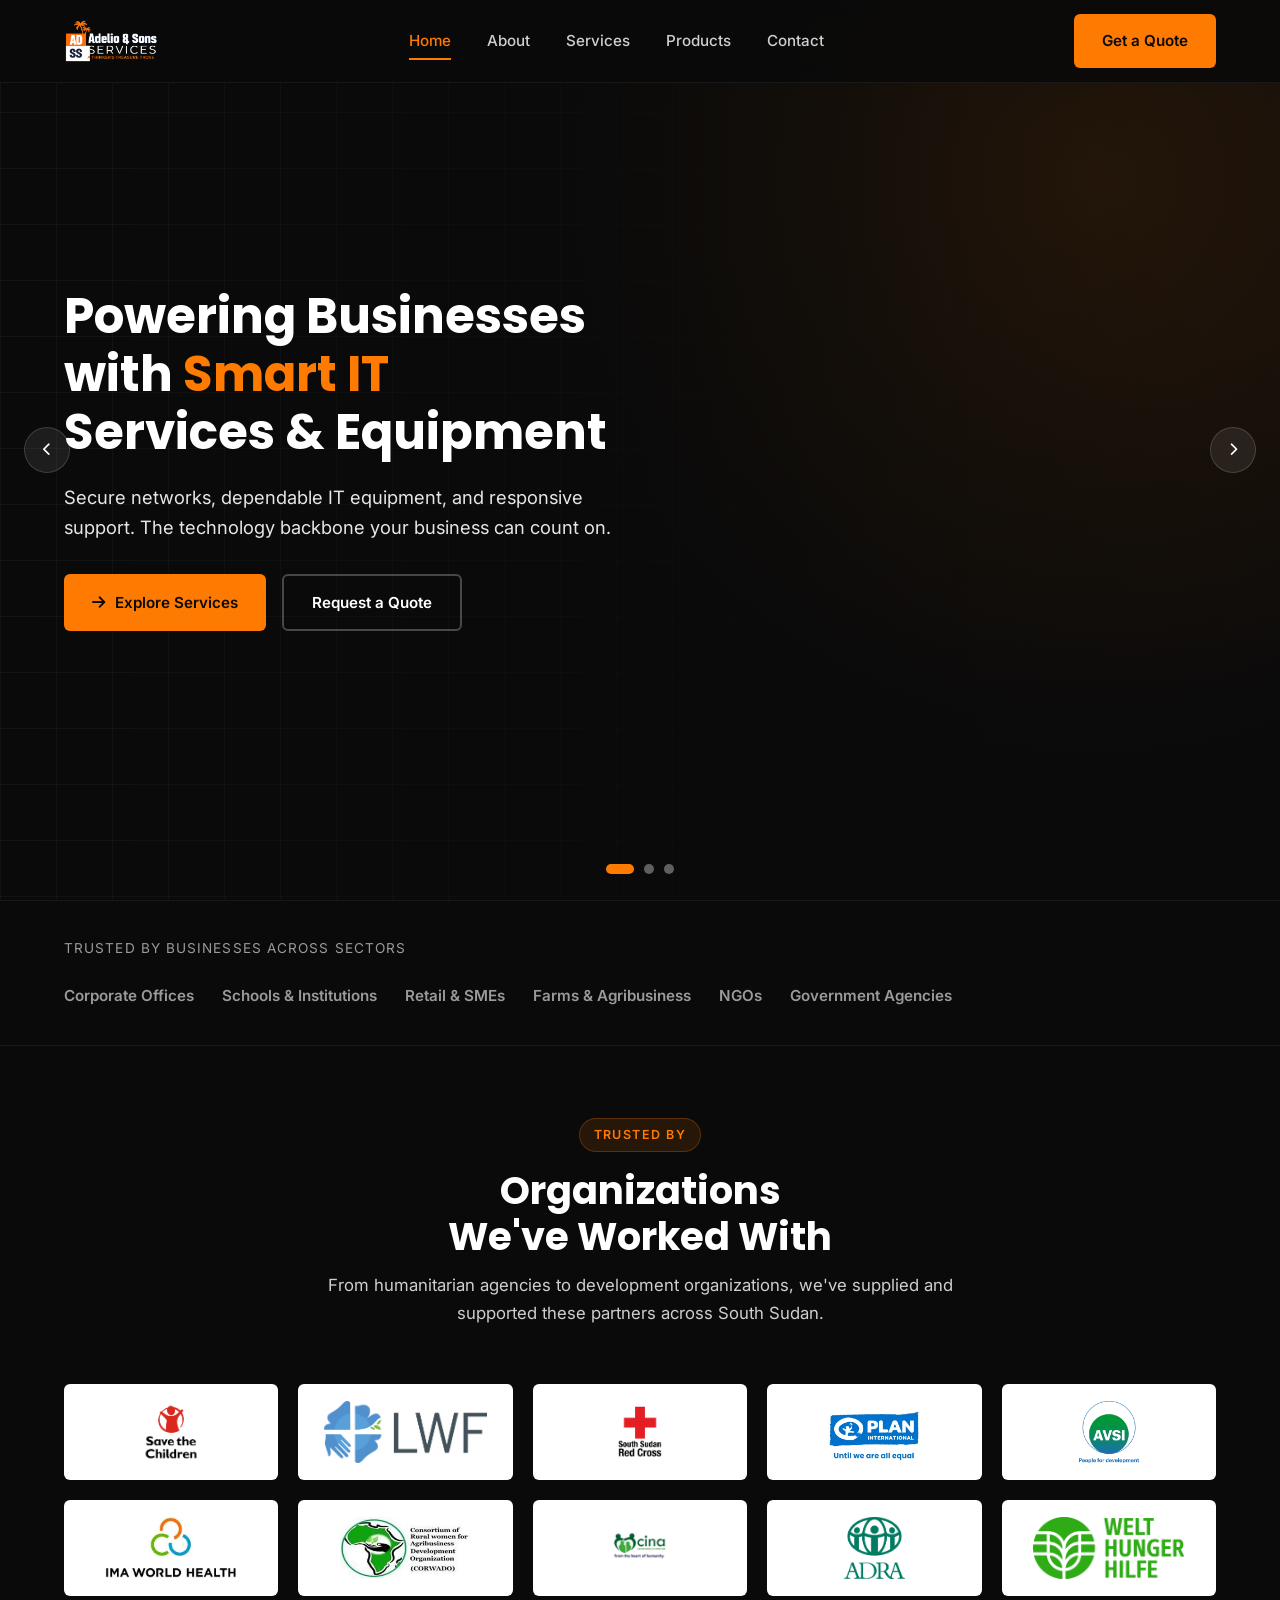
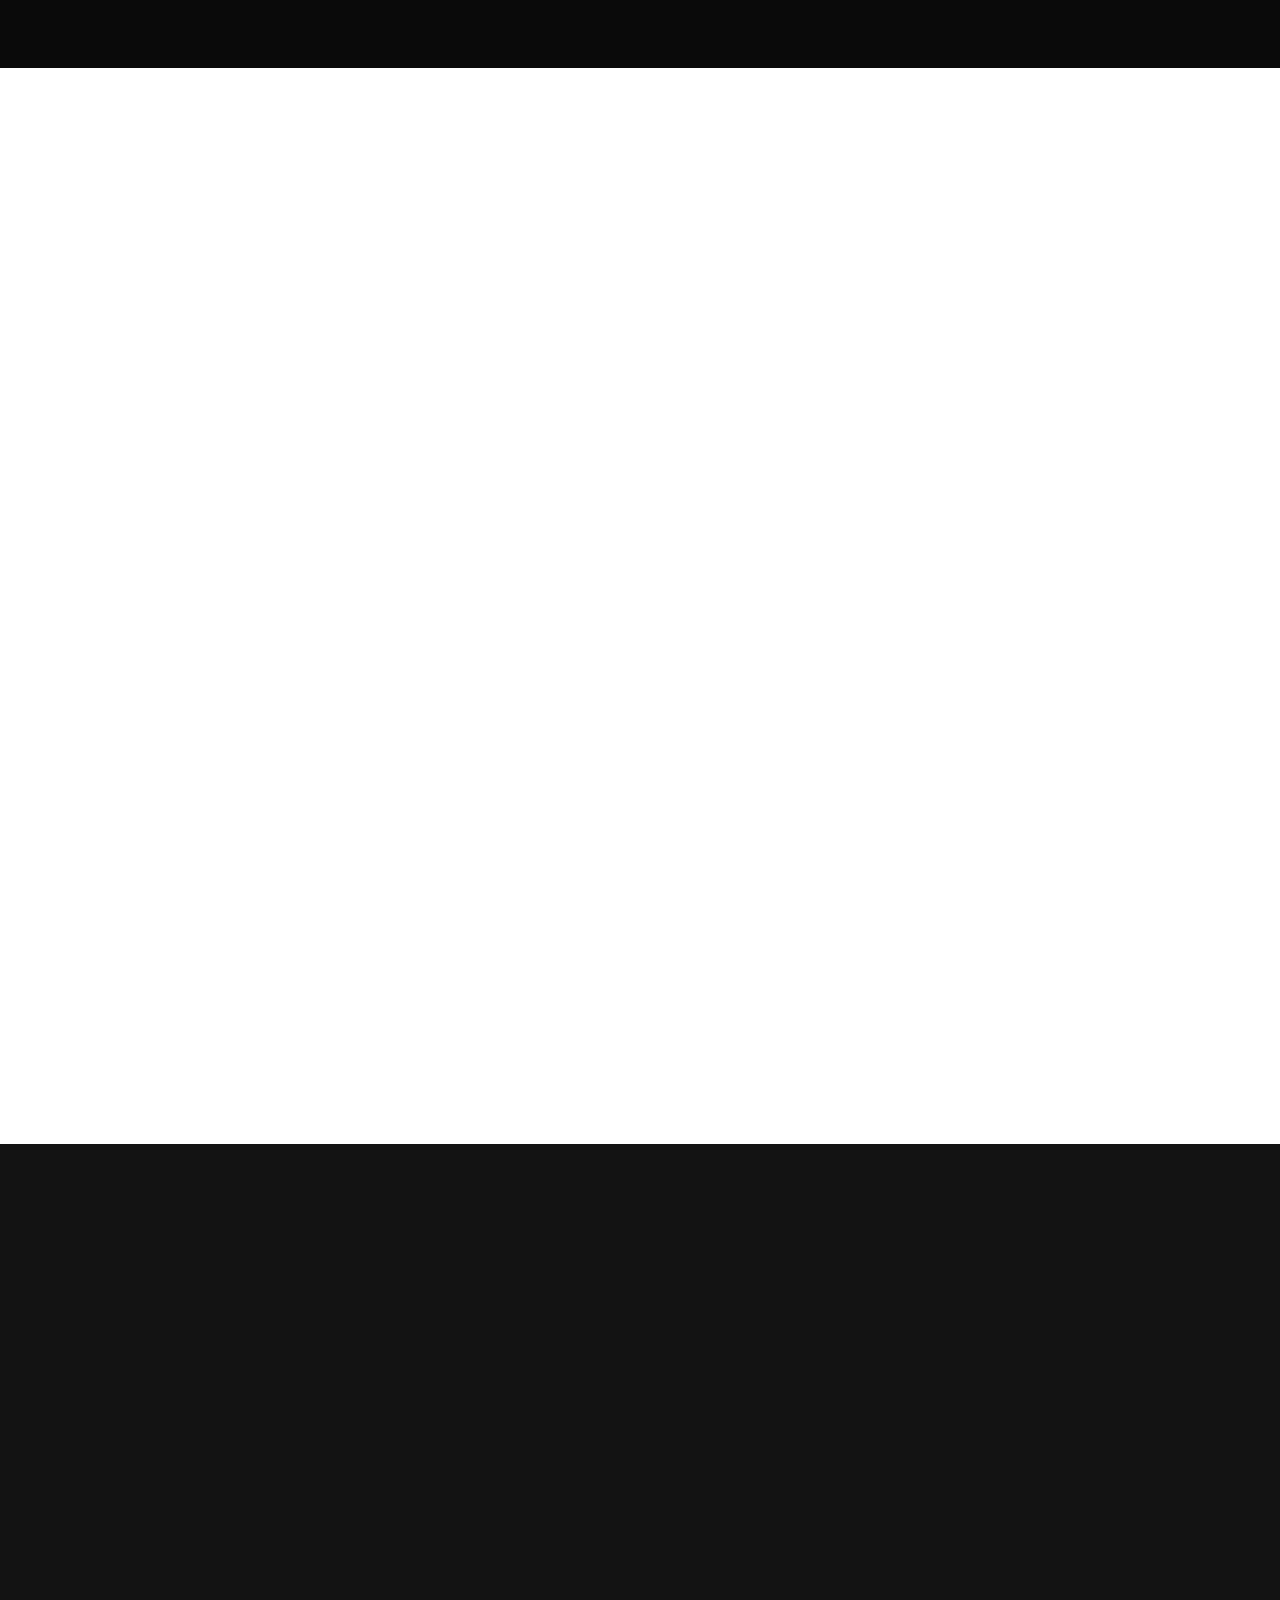
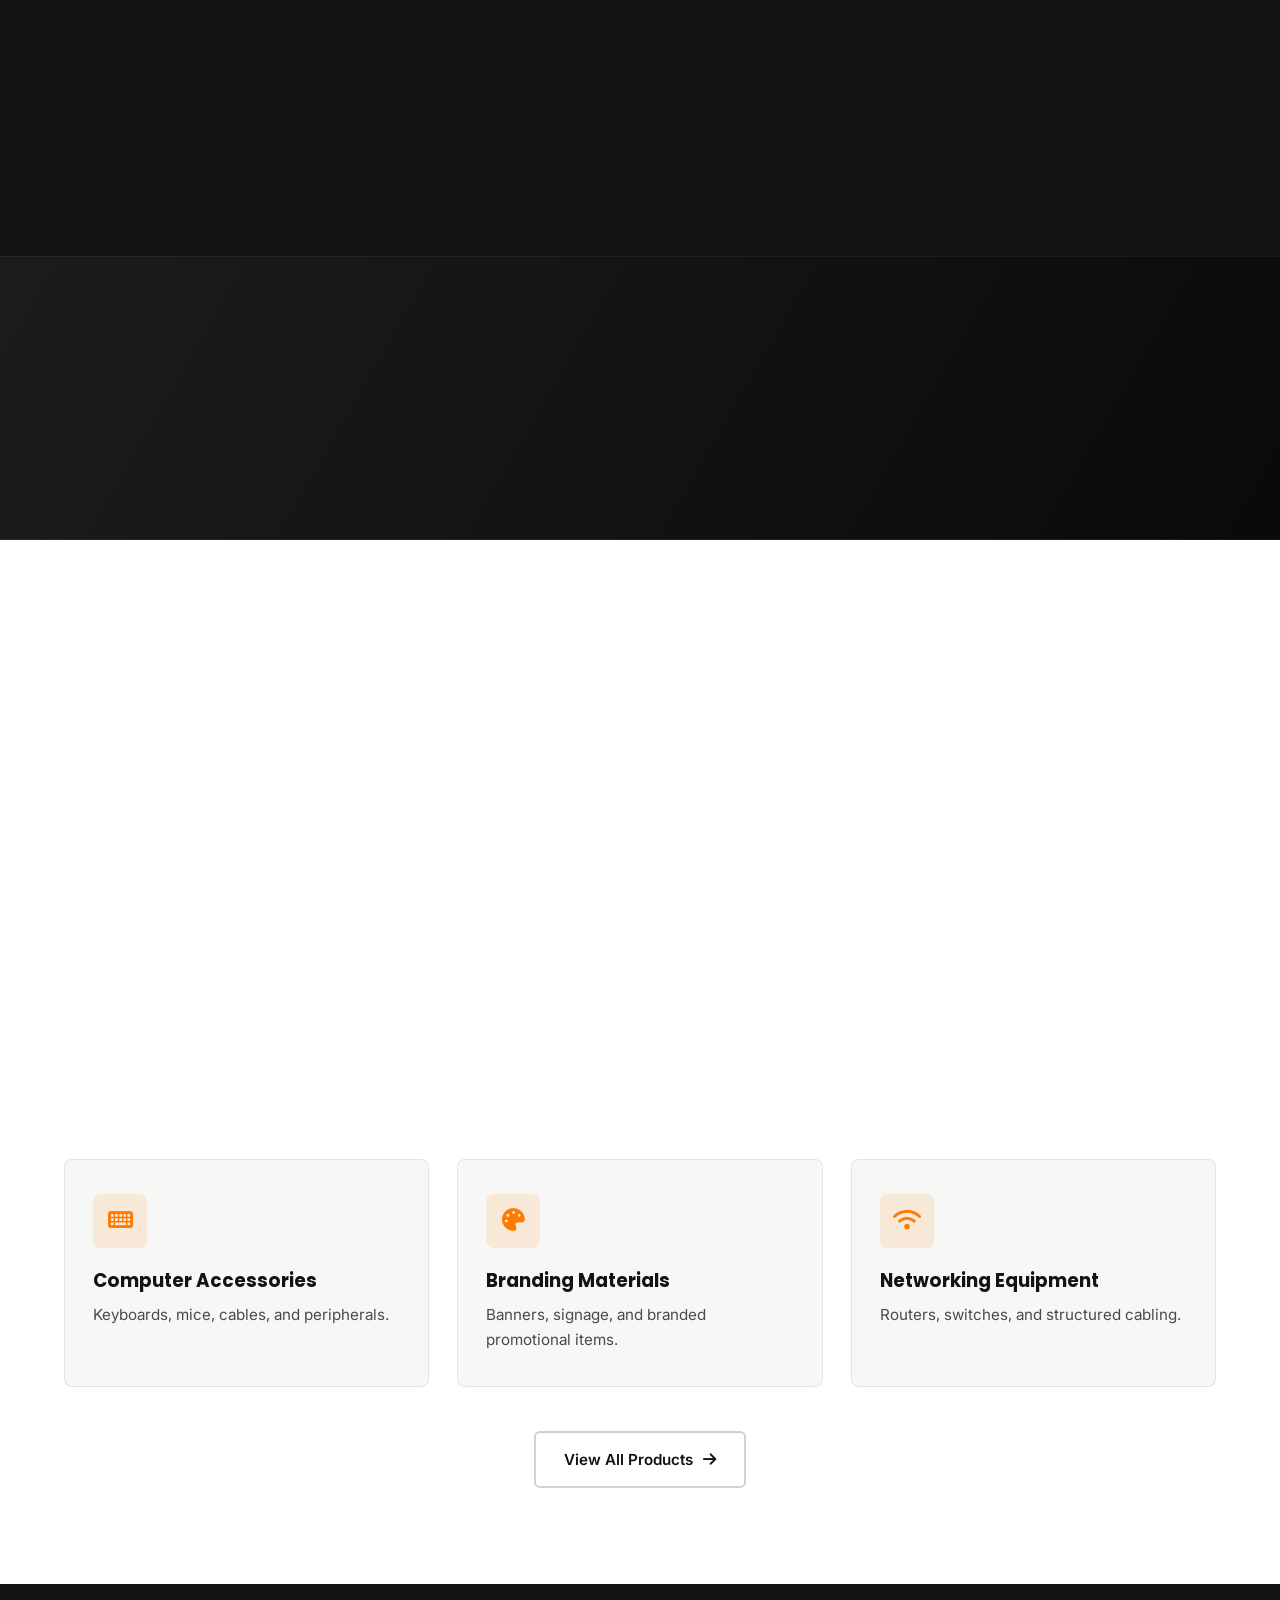
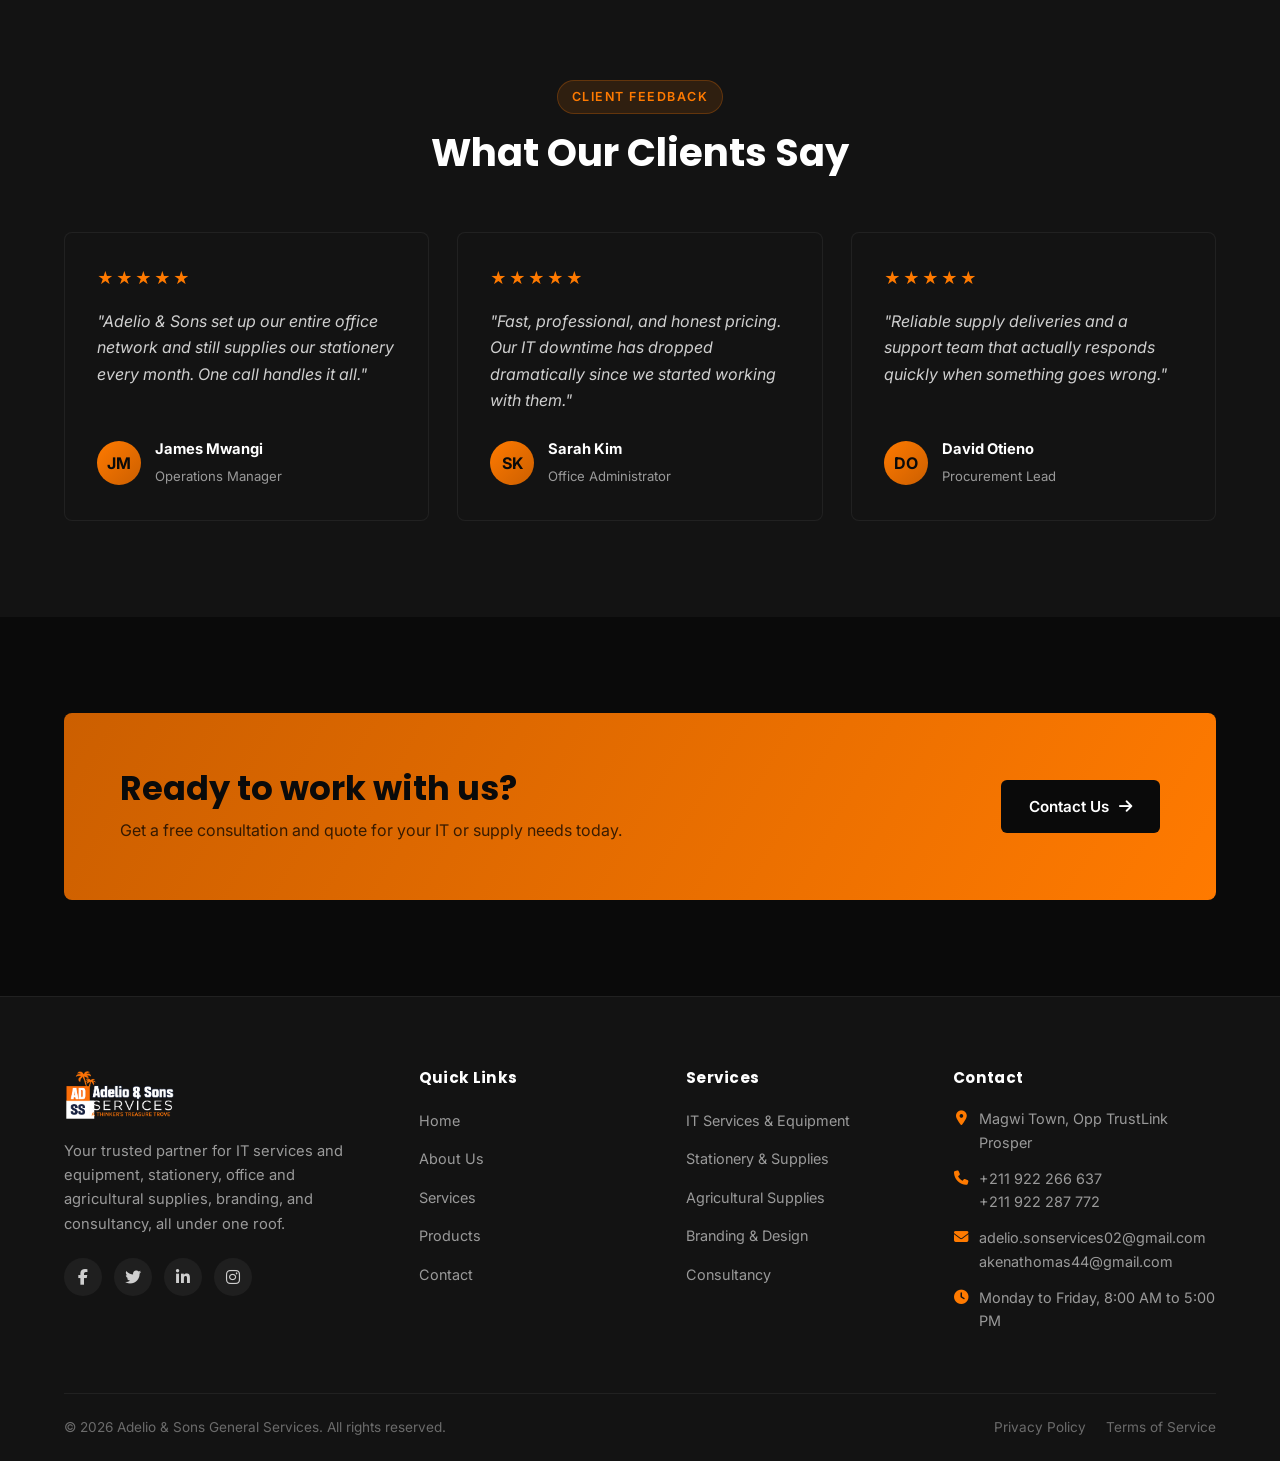
==== commit eae6e4b9: "Refresh site content and mobile UX This update modernizes the site copy across pages, refreshes cont" ====
--- a/index.html
+++ b/index.html
@@ -43,14 +43,13 @@
   <!-- ===== Hero image slider ===== -->
   <section class="hero-slider size-lg" data-interval="6500">
 
-    <div class="slide active" style="background-image:url('https://images.unsplash.com/photo-1558494949-ef010cbdcc31?q=80&w=1920&auto=format&fit=crop')">
+    <div class="slide active" style="background-image:url('https://images.unsplash.com/photo-1550751827-4bd374c3f58b?q=80&w=1920&auto=format&fit=crop')">
       <div class="slide-overlay"></div>
       <div class="slide-content">
         <div class="container">
           <div class="slide-inner">
-            <div class="eyebrow">IT, Supplies, Branding &amp; Consultancy</div>
             <h1>Powering Businesses with <span>Smart IT</span> Services &amp; Equipment</h1>
-            <p class="lead">Secure networks, dependable IT equipment, and responsive support — the technology backbone your business can count on.</p>
+            <p class="lead">Secure networks, dependable IT equipment, and responsive support. The technology backbone your business can count on.</p>
             <div class="hero-actions">
               <a href="services/" class="btn btn-primary"><i class="fa-solid fa-arrow-right"></i> Explore Services</a>
               <a href="contact/" class="btn btn-outline">Request a Quote</a>
@@ -60,14 +59,13 @@
       </div>
     </div>
 
-    <div class="slide" style="background-image:url('https://images.unsplash.com/photo-1553413077-190dd305871c?q=80&w=1920&auto=format&fit=crop')">
+    <div class="slide" style="background-image:url('https://images.unsplash.com/photo-1565610222536-ef125c59da2e?q=80&w=1920&auto=format&fit=crop')">
       <div class="slide-overlay"></div>
       <div class="slide-content">
         <div class="container">
           <div class="slide-inner">
-            <div class="eyebrow">IT, Supplies, Branding &amp; Consultancy</div>
             <h1>Stationery, Office &amp; <span>Agricultural Supplies</span>, Delivered On Time</h1>
-            <p class="lead">From everyday office stationery and equipment to farm and agricultural essentials — we keep every part of your business fully stocked.</p>
+            <p class="lead">From everyday office stationery and equipment to farm and agricultural essentials, we keep every part of your business fully stocked.</p>
             <div class="hero-actions">
               <a href="products/" class="btn btn-primary"><i class="fa-solid fa-arrow-right"></i> View Products</a>
               <a href="contact/" class="btn btn-outline">Request a Quote</a>
@@ -77,12 +75,11 @@
       </div>
     </div>
 
-    <div class="slide" style="background-image:url('https://images.unsplash.com/photo-1504384308090-c894fdcc538d?q=80&w=1920&auto=format&fit=crop')">
+    <div class="slide" style="background-image:url('https://images.unsplash.com/photo-1521791136064-7986c2920216?q=80&w=1920&auto=format&fit=crop')">
       <div class="slide-overlay"></div>
       <div class="slide-content">
         <div class="container">
           <div class="slide-inner">
-            <div class="eyebrow">IT, Supplies, Branding &amp; Consultancy</div>
             <h1>Branding &amp; <span>Consultancy</span> That Move Your Business Forward</h1>
             <p class="lead">250+ businesses rely on Adelio & Sons General Services for branding and expert consultancy alongside their technology and supplies.</p>
             <div class="hero-actions">
@@ -144,7 +141,7 @@
       <div class="section-head center reveal">
         <div class="eyebrow" style="justify-content:center">What We Do</div>
         <h2>Six Areas of Business, One Reliable Partner</h2>
-        <p>From IT and office needs to agriculture, branding, and consultancy — we bring every part of your business under one trusted vendor.</p>
+        <p>From IT and office needs to agriculture, branding, and consultancy, we bring every part of your business under one trusted vendor.</p>
       </div>
 
       <div class="grid grid-3">
@@ -157,7 +154,7 @@
         <div class="card reveal">
           <div class="icon-box"><i class="fa-solid fa-pen"></i></div>
           <h3>Stationery Supplies</h3>
-          <p>Everyday office stationery and consumables, available on-demand or in bulk.</p>
+          <p>Everyday office stationery and consumables, available on demand or in bulk.</p>
           <a href="products/" class="card-link">Learn more <i class="fa-solid fa-arrow-right"></i></a>
         </div>
         <div class="card reveal">
@@ -169,7 +166,7 @@
         <div class="card reveal">
           <div class="icon-box"><i class="fa-solid fa-seedling"></i></div>
           <h3>Agricultural Supplies</h3>
-          <p>Farm tools, agro-inputs, and irrigation supplies for farms and agribusinesses.</p>
+          <p>Farm tools, agro inputs, and irrigation supplies for farms and agribusinesses.</p>
           <a href="products/" class="card-link">Learn more <i class="fa-solid fa-arrow-right"></i></a>
         </div>
         <div class="card reveal">
@@ -196,7 +193,7 @@
           <div class="eyebrow">Why Adelio &amp; Sons</div>
           <h2>A Single Partner Across IT, Supplies &amp; Business Growth</h2>
           <div class="divider-orange"></div>
-          <p style="color:var(--gray-100); margin-bottom:24px;">For over a decade, Adelio & Sons General Services has helped organizations of every size stay productive — combining IT services and equipment, office and agricultural supplies, branding, and consultancy under one roof, so operations never stall.</p>
+          <p style="color:var(--gray-100); margin-bottom:24px;">For over a decade, Adelio & Sons General Services has helped organizations of every size stay productive by combining IT services and equipment, office and agricultural supplies, branding, and consultancy under one roof, so operations never stall.</p>
           <ul class="check-list">
             <li><i class="fa-solid fa-circle-check"></i> Certified technicians, supply specialists, and consultants</li>
             <li><i class="fa-solid fa-circle-check"></i> Fast turnaround on repairs, installs, and deliveries</li>
@@ -236,7 +233,7 @@
       <div class="section-head center reveal">
         <div class="eyebrow" style="justify-content:center">Supplies &amp; Branding</div>
         <h2>Everything Your Business Needs, In One Place</h2>
-        <p>From daily stationery to agricultural supplies and branded materials — we keep your business stocked and running.</p>
+        <p>From daily stationery to agricultural supplies and branded materials, we keep your business stocked and running.</p>
       </div>
 
       <div class="grid grid-3">
@@ -253,7 +250,7 @@
         <div class="card reveal">
           <div class="icon-box"><i class="fa-solid fa-seedling"></i></div>
           <h3>Agricultural Supplies</h3>
-          <p>Farm tools, agro-inputs, and irrigation equipment.</p>
+          <p>Farm tools, agro inputs, and irrigation equipment.</p>
         </div>
         <div class="card reveal">
           <div class="icon-box"><i class="fa-solid fa-keyboard"></i></div>
@@ -336,7 +333,7 @@
           <a href="./" class="logo">
             <img src="assets/images/adss-logo.png" alt="Adelio & Sons General Services" class="logo-img">
           </a>
-          <p>Your trusted partner for IT services and equipment, stationery, office and agricultural supplies, branding, and consultancy — all under one roof.</p>
+          <p>Your trusted partner for IT services and equipment, stationery, office and agricultural supplies, branding, and consultancy, all under one roof.</p>
           <div class="social-row">
             <a href="#"><i class="fa-brands fa-facebook-f"></i></a>
             <a href="#"><i class="fa-brands fa-twitter"></i></a>
@@ -371,9 +368,9 @@
           <h4>Contact</h4>
           <ul class="footer-contact">
             <li><i class="fa-solid fa-location-dot"></i> Magwi Town, Opp TrustLink Prosper</li>
-            <li><i class="fa-solid fa-phone"></i> +211 922 266 637 / +211 922 287 772</li>
-            <li><i class="fa-solid fa-envelope"></i> adelio.sonservices@gmail.com</li>
-            <li><i class="fa-solid fa-clock"></i> Mon – Fri: 8:00 AM – 5:00 PM</li>
+            <li><i class="fa-solid fa-phone"></i> <span><a href="tel:+211922266637">+211 922 266 637</a><br><a href="tel:+211922287772">+211 922 287 772</a></span></li>
+            <li><i class="fa-solid fa-envelope"></i> <span><a href="mailto:adelio.sonservices02@gmail.com">adelio.sonservices02@gmail.com</a><br><a href="mailto:akenathomas44@gmail.com">akenathomas44@gmail.com</a></span></li>
+            <li><i class="fa-solid fa-clock"></i> Monday to Friday, 8:00 AM to 5:00 PM</li>
           </ul>
         </div>
       </div>
--- a/css/style.css
+++ b/css/style.css
@@ -26,13 +26,24 @@
   --transition: 0.3s ease;
 
   --shadow-card: 0 10px 30px rgba(0, 0, 0, 0.35);
-  --shadow-orange: 0 8px 24px rgba(255, 122, 0, 0.35);
+
+  --header-h: 82px;
+  --gutter: clamp(16px, 4vw, 24px);
+  --section-y: clamp(56px, 9vw, 96px);
+}
+
+@media (max-width: 900px) {
+  :root { --header-h: 70px; }
 }
 
 /* ---------- Reset ---------- */
 * { margin: 0; padding: 0; box-sizing: border-box; }
 
-html { scroll-behavior: smooth; }
+html {
+  scroll-behavior: smooth;
+  scroll-padding-top: var(--header-h);
+  -webkit-text-size-adjust: 100%;
+}
 
 body {
   font-family: var(--font-body);
@@ -40,7 +51,10 @@
   color: var(--off-white);
   line-height: 1.65;
   overflow-x: hidden;
-}
+  -webkit-font-smoothing: antialiased;
+}
+
+body.nav-open { overflow: hidden; }
 
 img { max-width: 100%; display: block; }
 
@@ -49,26 +63,27 @@
 ul { list-style: none; }
 
 button { font-family: inherit; cursor: pointer; border: none; background: none; }
+
+:focus-visible { outline: 2px solid var(--orange); outline-offset: 3px; }
 
 h1, h2, h3, h4 {
   font-family: var(--font-heading);
   font-weight: 700;
   color: var(--white);
   line-height: 1.2;
-}
+  text-wrap: balance;
+}
+
+p { text-wrap: pretty; overflow-wrap: break-word; }
 
 .container {
   width: 100%;
   max-width: var(--container);
   margin: 0 auto;
-  padding: 0 24px;
-}
-
-section { padding: 96px 0; }
-
-@media (max-width: 768px) {
-  section { padding: 64px 0; }
-}
+  padding: 0 var(--gutter);
+}
+
+section { padding: var(--section-y) 0; }
 
 /* ---------- Utility ---------- */
 .text-orange { color: var(--orange); }
@@ -79,23 +94,19 @@
   gap: 8px;
   color: var(--orange);
   font-weight: 600;
-  font-size: 0.85rem;
+  font-size: 0.78rem;
   letter-spacing: 0.12em;
   text-transform: uppercase;
-  margin-bottom: 14px;
-}
-
-.eyebrow::before {
-  content: '';
-  width: 24px;
-  height: 2px;
-  background: var(--orange);
-  display: inline-block;
+  margin-bottom: 16px;
+  padding: 6px 14px;
+  border-radius: 999px;
+  background: rgba(255, 122, 0, 0.12);
+  border: 1px solid rgba(255, 122, 0, 0.25);
 }
 
 .section-head {
   max-width: 640px;
-  margin-bottom: 56px;
+  margin-bottom: clamp(36px, 6vw, 56px);
 }
 
 .section-head.center {
@@ -129,7 +140,6 @@
 .btn-primary {
   background: var(--orange);
   color: var(--black);
-  box-shadow: var(--shadow-orange);
 }
 
 .btn-primary:hover {
@@ -167,7 +177,8 @@
   display: flex;
   align-items: center;
   justify-content: space-between;
-  height: 82px;
+  gap: 16px;
+  height: var(--header-h);
 }
 
 .logo {
@@ -228,8 +239,11 @@
 .nav-toggle {
   display: none;
   flex-direction: column;
+  justify-content: center;
   gap: 5px;
-  width: 30px;
+  width: 44px;
+  height: 44px;
+  padding: 0 7px;
   z-index: 1100;
 }
 
@@ -249,13 +263,16 @@
 @media (max-width: 900px) {
   .nav-links {
     position: fixed;
-    top: 82px;
+    top: var(--header-h);
     left: 0;
     right: 0;
+    height: calc(100dvh - var(--header-h));
+    overflow-y: auto;
     background: var(--black-soft);
     flex-direction: column;
+    align-items: stretch;
     gap: 0;
-    padding: 12px 24px 28px;
+    padding: 12px var(--gutter) 28px;
     transform: translateY(-8px);
     opacity: 0;
     pointer-events: none;
@@ -269,7 +286,8 @@
     pointer-events: auto;
   }
 
-  .nav-links a { width: 100%; padding: 14px 0; border-bottom: 1px solid rgba(255,255,255,0.06); }
+  .nav-links a { width: 100%; padding: 16px 0; font-size: 1.05rem; border-bottom: 1px solid rgba(255,255,255,0.06); }
+  .nav-links a::after { display: none; }
   .header-actions .btn-primary { display: none; }
   .nav-toggle { display: flex; }
 }
@@ -281,7 +299,7 @@
   background: var(--black);
 }
 
-.hero-slider.size-lg { height: 92vh; min-height: 680px; }
+.hero-slider.size-lg { height: 100vh; min-height: 620px; max-height: 960px; }
 .hero-slider.size-md { height: 60vh; min-height: 440px; }
 
 .slide {
@@ -312,12 +330,45 @@
   height: 100%;
   display: flex;
   align-items: center;
+  padding: var(--header-h) 0 64px;
 }
 
 .slide-content .container { width: 100%; }
 .slide-inner { max-width: 620px; }
 
 .slide-content h1 { font-size: clamp(2.4rem, 5vw, 3.6rem); margin-bottom: 20px; }
+
+/* Home hero: darker left side and a subtle grid texture behind the copy */
+.size-lg .slide-overlay {
+  background:
+    linear-gradient(90deg, rgba(10,10,10,0.95) 0%, rgba(10,10,10,0.85) 40%, rgba(10,10,10,0.5) 75%, rgba(10,10,10,0.35) 100%),
+    linear-gradient(0deg, rgba(10,10,10,0.85) 0%, transparent 30%),
+    radial-gradient(circle at 85% 20%, rgba(255,122,0,0.18), transparent 45%);
+}
+
+.size-lg .slide-overlay::after {
+  content: '';
+  position: absolute;
+  inset: 0;
+  background-image:
+    linear-gradient(rgba(255,255,255,0.04) 1px, transparent 1px),
+    linear-gradient(90deg, rgba(255,255,255,0.04) 1px, transparent 1px);
+  background-size: 56px 56px;
+  -webkit-mask-image: linear-gradient(90deg, #000 0%, transparent 70%);
+  mask-image: linear-gradient(90deg, #000 0%, transparent 70%);
+}
+
+.size-lg .slide-inner { max-width: 680px; }
+
+.size-lg .slide-content h1 { font-size: clamp(2.2rem, 3.8vw, 3.1rem); }
+.size-lg .slide-content p.lead { max-width: 560px; }
+
+@media (min-width: 641px) and (max-height: 820px) {
+  .size-lg .slide-content h1 { font-size: clamp(2.2rem, 3.4vw, 2.8rem); margin-bottom: 14px; }
+  .size-lg .slide-content p.lead { font-size: 1.05rem; margin-bottom: 24px; }
+}
+.size-lg .slide-content p.lead { color: #e6e6e6; }
+.size-lg .hero-actions { margin-bottom: 0; }
 .slide-content h1 span { color: var(--orange); }
 .slide-content p.lead { font-size: 1.15rem; color: var(--gray-100); max-width: 520px; margin-bottom: 32px; }
 
@@ -403,9 +454,20 @@
 }
 
 @media (max-width: 900px) {
-  .hero-slider.size-lg { height: 82vh; min-height: 580px; }
-  .hero-slider.size-md { height: 52vh; min-height: 400px; }
+  .hero-slider.size-lg { height: 100svh; min-height: 620px; max-height: 900px; }
+  .hero-slider.size-md { height: 56svh; min-height: 440px; }
   .slider-arrow { display: none; }
+}
+
+@media (max-width: 640px) {
+  .slide-content { text-align: center; }
+  .slide-inner { margin: 0 auto; }
+  .size-lg .slide-overlay { background: rgba(10,10,10,0.78); }
+  .slide-content h1 { font-size: clamp(1.9rem, 8vw, 2.4rem); margin-bottom: 16px; }
+  .slide-content p.lead { font-size: 1rem; margin: 0 auto 28px; }
+  .hero-actions { flex-direction: column; align-items: stretch; }
+  .hero-actions .btn { justify-content: center; }
+  .slider-controls { bottom: 20px; }
 }
 
 /* ---------- Logos / Trust strip ---------- */
@@ -425,8 +487,19 @@
 
 .trust-strip p { color: var(--gray-300); font-size: 0.85rem; letter-spacing: 0.08em; text-transform: uppercase; }
 
-.trust-tags { display: flex; gap: 28px; flex-wrap: wrap; }
+.trust-tags { display: flex; gap: 12px 28px; flex-wrap: wrap; }
 .trust-tags span { color: var(--gray-300); font-weight: 600; font-size: 0.95rem; }
+
+@media (max-width: 900px) {
+  .trust-strip .container { flex-direction: column; justify-content: center; text-align: center; }
+  .trust-tags { justify-content: center; gap: 10px; }
+  .trust-tags span {
+    font-size: 0.85rem;
+    padding: 6px 14px;
+    border-radius: 999px;
+    border: 1px solid rgba(255,255,255,0.1);
+  }
+}
 
 /* ---------- Cards Grid ---------- */
 .grid {
@@ -444,6 +517,7 @@
 }
 
 @media (max-width: 640px) {
+  .grid { gap: 18px; }
   .grid-2, .grid-3, .grid-4 { grid-template-columns: 1fr; }
 }
 
@@ -451,10 +525,17 @@
   background: var(--black-soft);
   border: 1px solid rgba(255,255,255,0.06);
   border-radius: var(--radius-lg);
-  padding: 34px 28px;
+  padding: clamp(26px, 4vw, 34px) clamp(22px, 3.5vw, 28px);
   transition: var(--transition);
   position: relative;
-}
+  display: flex;
+  flex-direction: column;
+  align-items: flex-start;
+  height: 100%;
+}
+
+.card.value-card,
+.card.team-card { align-items: center; }
 
 .card:hover {
   transform: translateY(-6px);
@@ -485,11 +566,15 @@
   display: inline-flex;
   align-items: center;
   gap: 6px;
-  margin-top: 18px;
+  margin-top: auto;
+  padding-top: 18px;
   color: var(--orange);
   font-weight: 600;
   font-size: 0.9rem;
 }
+
+.card .card-link i { transition: var(--transition); }
+.card .card-link:hover i { transform: translateX(4px); }
 
 /* ---------- Alt sections ---------- */
 .section-alt { background: var(--black-soft); }
@@ -559,9 +644,20 @@
   flex-wrap: wrap;
 }
 
+@media (max-width: 768px) {
+  .cta-band {
+    padding: 36px 24px;
+    flex-direction: column;
+    text-align: center;
+    justify-content: center;
+    gap: 24px;
+  }
+  .cta-band .btn { width: 100%; max-width: 320px; justify-content: center; }
+}
+
 .cta-band h2 { color: var(--black); font-size: clamp(1.5rem, 3vw, 2.1rem); }
 .cta-band p { color: rgba(0,0,0,0.75); margin-top: 8px; }
-.cta-band .btn-primary { background: var(--black); color: var(--white); box-shadow: none; }
+.cta-band .btn-primary { background: var(--black); color: var(--white); }
 .cta-band .btn-primary:hover { background: var(--black-elevated); }
 
 /* ---------- Testimonials ---------- */
@@ -569,8 +665,13 @@
   background: var(--black-soft);
   border: 1px solid rgba(255,255,255,0.06);
   border-radius: var(--radius-lg);
-  padding: 32px;
-}
+  padding: clamp(24px, 4vw, 32px);
+  display: flex;
+  flex-direction: column;
+  height: 100%;
+}
+
+.testimonial-card .testimonial-author { margin-top: auto; }
 
 .testimonial-card .stars { color: var(--orange); margin-bottom: 16px; letter-spacing: 2px; }
 .testimonial-card p.quote { color: var(--gray-100); margin-bottom: 24px; font-style: italic; }
@@ -647,8 +748,11 @@
 }
 
 .contact-info-card .icon-box { flex-shrink: 0; margin-bottom: 0; width: 46px; height: 46px; font-size: 1.15rem; }
+.contact-info-card > div:last-child { min-width: 0; }
 .contact-info-card h4 { font-size: 0.95rem; margin-bottom: 4px; color: var(--white); }
-.contact-info-card p { color: var(--gray-100); font-size: 0.9rem; }
+.contact-info-card p { color: var(--gray-100); font-size: 0.9rem; overflow-wrap: anywhere; }
+.contact-info-card a { transition: var(--transition); }
+.contact-info-card a:hover { color: var(--orange); }
 
 .map-embed {
   border-radius: var(--radius-lg);
@@ -673,6 +777,23 @@
   font-size: 0.9rem;
   font-weight: 600;
   transition: var(--transition);
+  white-space: nowrap;
+  flex-shrink: 0;
+}
+
+/* Tabs become a swipeable row on phones instead of wrapping into a tall block */
+@media (max-width: 640px) {
+  .category-tabs {
+    flex-wrap: nowrap;
+    overflow-x: auto;
+    gap: 8px;
+    margin-bottom: 28px;
+    padding-bottom: 6px;
+    scroll-snap-type: x proximity;
+    scrollbar-width: none;
+  }
+  .category-tabs::-webkit-scrollbar { display: none; }
+  .category-tabs button { scroll-snap-align: start; padding: 9px 16px; font-size: 0.85rem; }
 }
 
 .category-tabs button.active,
@@ -683,7 +804,7 @@
 }
 
 .product-item { display: none; }
-.product-item.active { display: block; }
+.product-item.active { display: flex; }
 
 .tag-pill {
   display: inline-block;
@@ -772,7 +893,10 @@
   margin-bottom: 14px;
   align-items: flex-start;
 }
-.footer-contact li i { color: var(--orange); margin-top: 3px; }
+.footer-contact li i { color: var(--orange); margin-top: 4px; width: 16px; flex-shrink: 0; text-align: center; }
+.footer-contact li span { min-width: 0; overflow-wrap: anywhere; }
+.footer-contact a { transition: var(--transition); }
+.footer-contact a:hover { color: var(--orange); }
 
 .footer-bottom {
   border-top: 1px solid rgba(255,255,255,0.06);
@@ -803,7 +927,6 @@
   align-items: center;
   justify-content: center;
   font-size: 1.1rem;
-  box-shadow: var(--shadow-orange);
   opacity: 0;
   pointer-events: none;
   transform: translateY(10px);
@@ -946,3 +1069,32 @@
   .partners-grid { grid-template-columns: repeat(2, 1fr); }
   .partner-logo { height: 80px; }
 }
+
+/* ---------- Mobile refinements ---------- */
+@media (max-width: 640px) {
+  .btn { white-space: normal; text-align: center; justify-content: center; padding: 14px 22px; }
+
+  .panel { padding: 26px 22px; }
+
+  .stats-band .grid-4 { grid-template-columns: repeat(2, 1fr); gap: 28px 16px; }
+  .stats-band strong { font-size: 2rem; }
+
+  .contact-info-card { padding: 18px; gap: 14px; }
+
+  .map-embed iframe { height: 320px; }
+
+  .footer-grid { gap: 32px; padding-bottom: 32px; }
+  .footer-bottom { flex-direction: column; justify-content: center; text-align: center; }
+
+  .back-to-top { right: 16px; bottom: 16px; width: 44px; height: 44px; }
+
+  .faq-question { gap: 16px; align-items: flex-start; }
+  .faq-question i { margin-top: 4px; flex-shrink: 0; }
+}
+
+/* ---------- Reduced motion ---------- */
+@media (prefers-reduced-motion: reduce) {
+  html { scroll-behavior: auto; }
+  *, *::before, *::after { transition-duration: 0.01ms !important; animation-duration: 0.01ms !important; }
+  .reveal { opacity: 1; transform: none; }
+}
